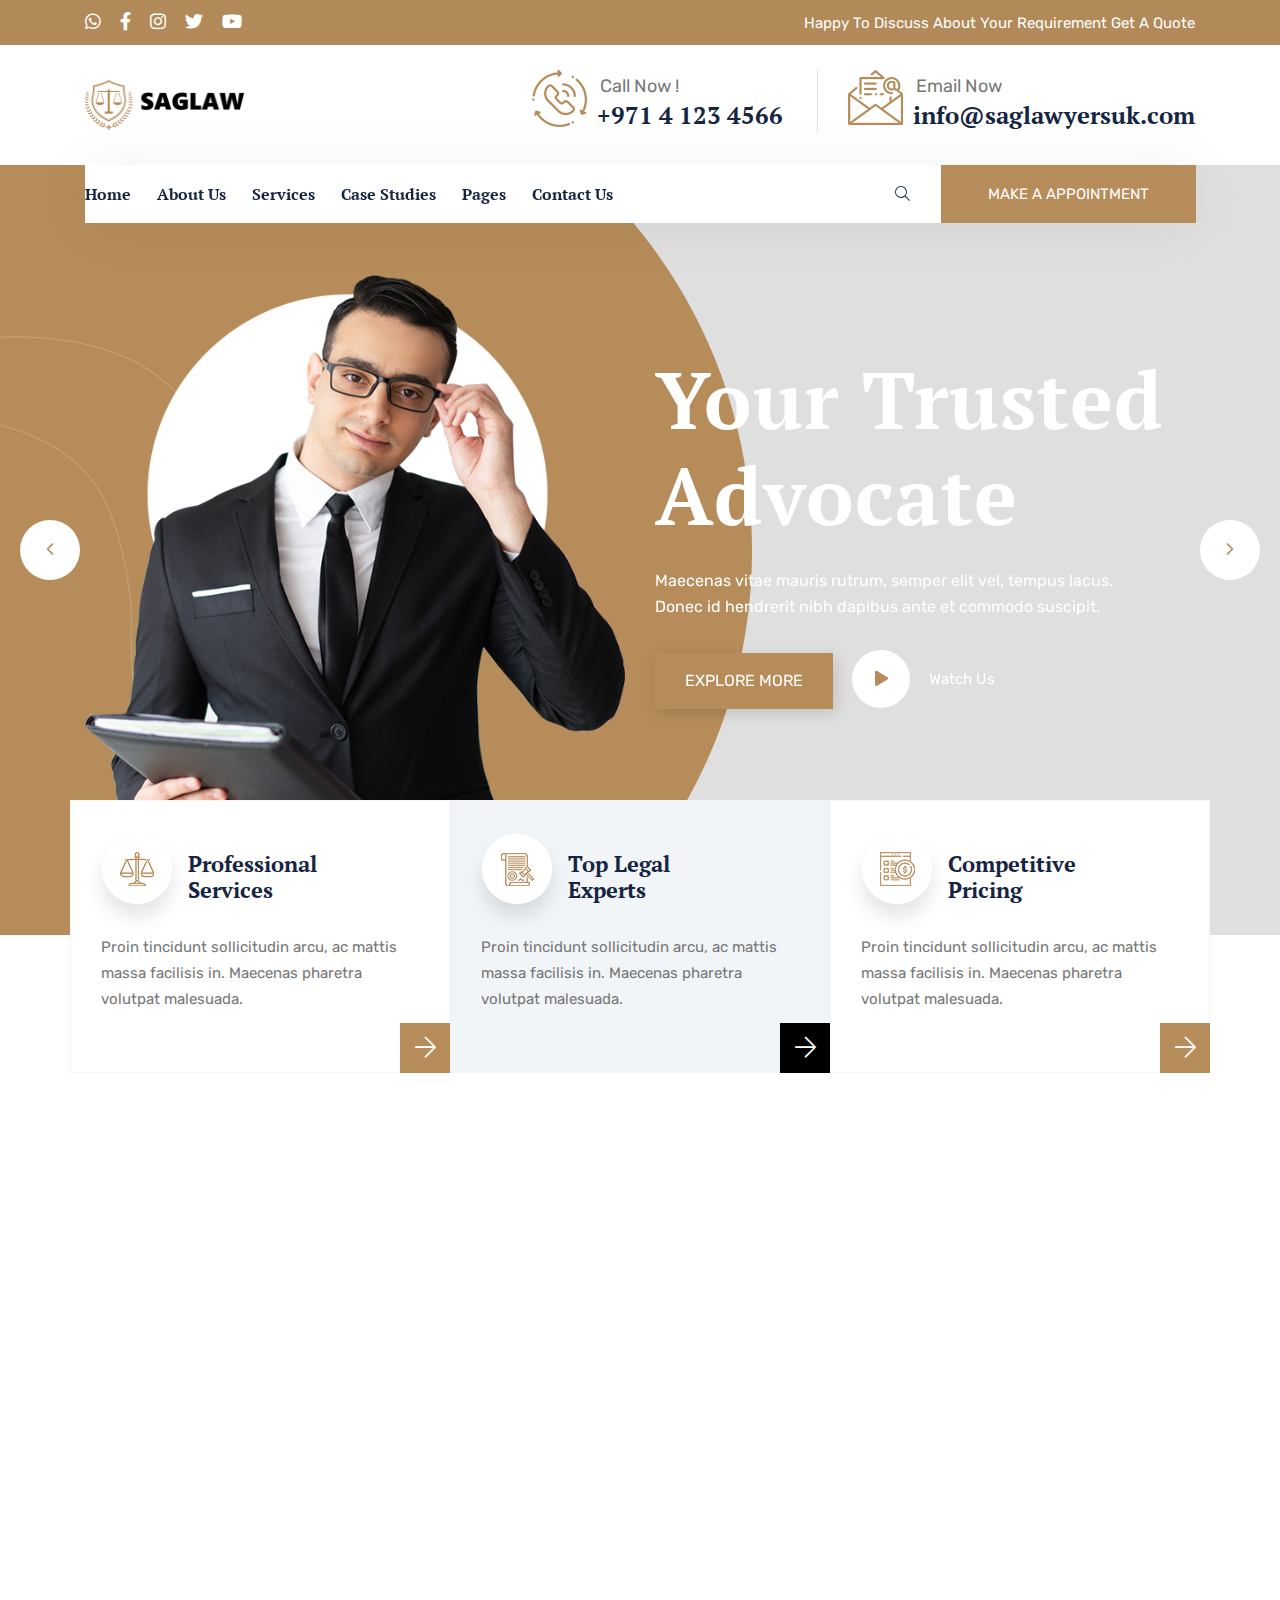
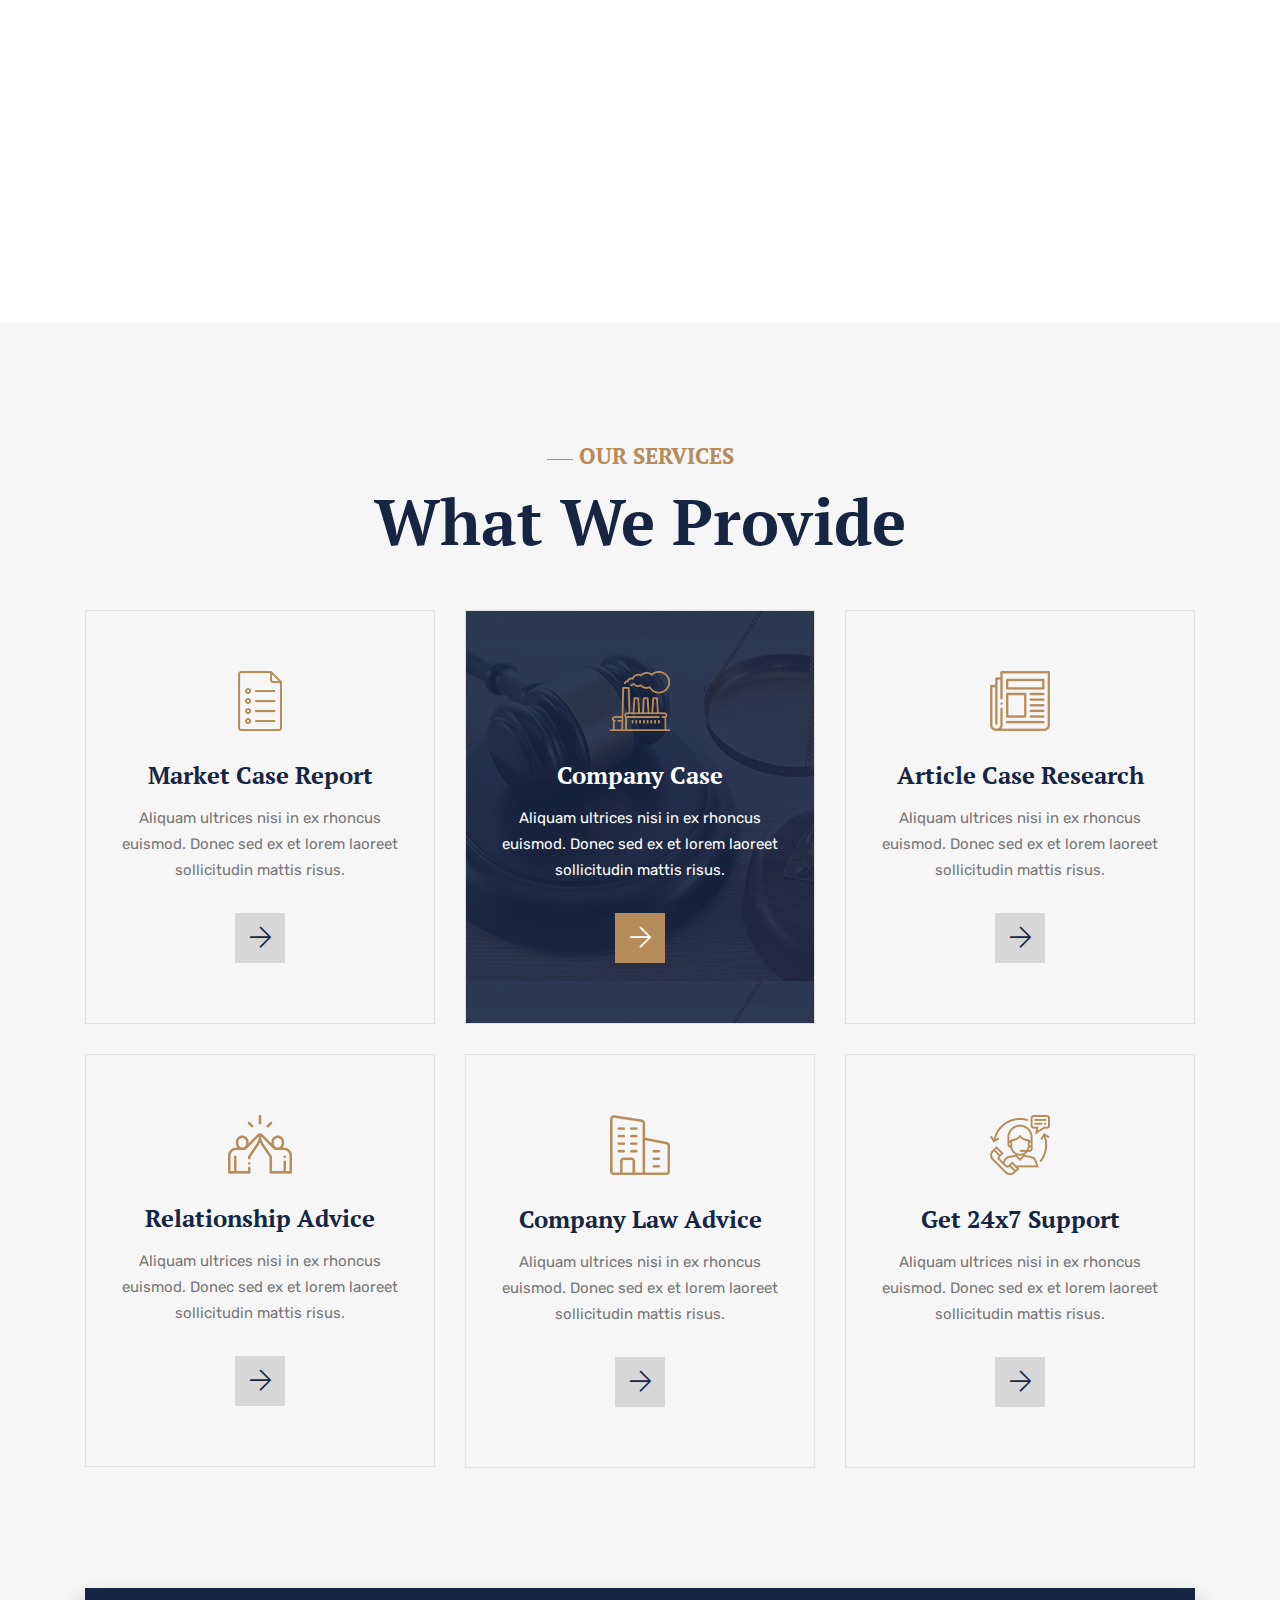
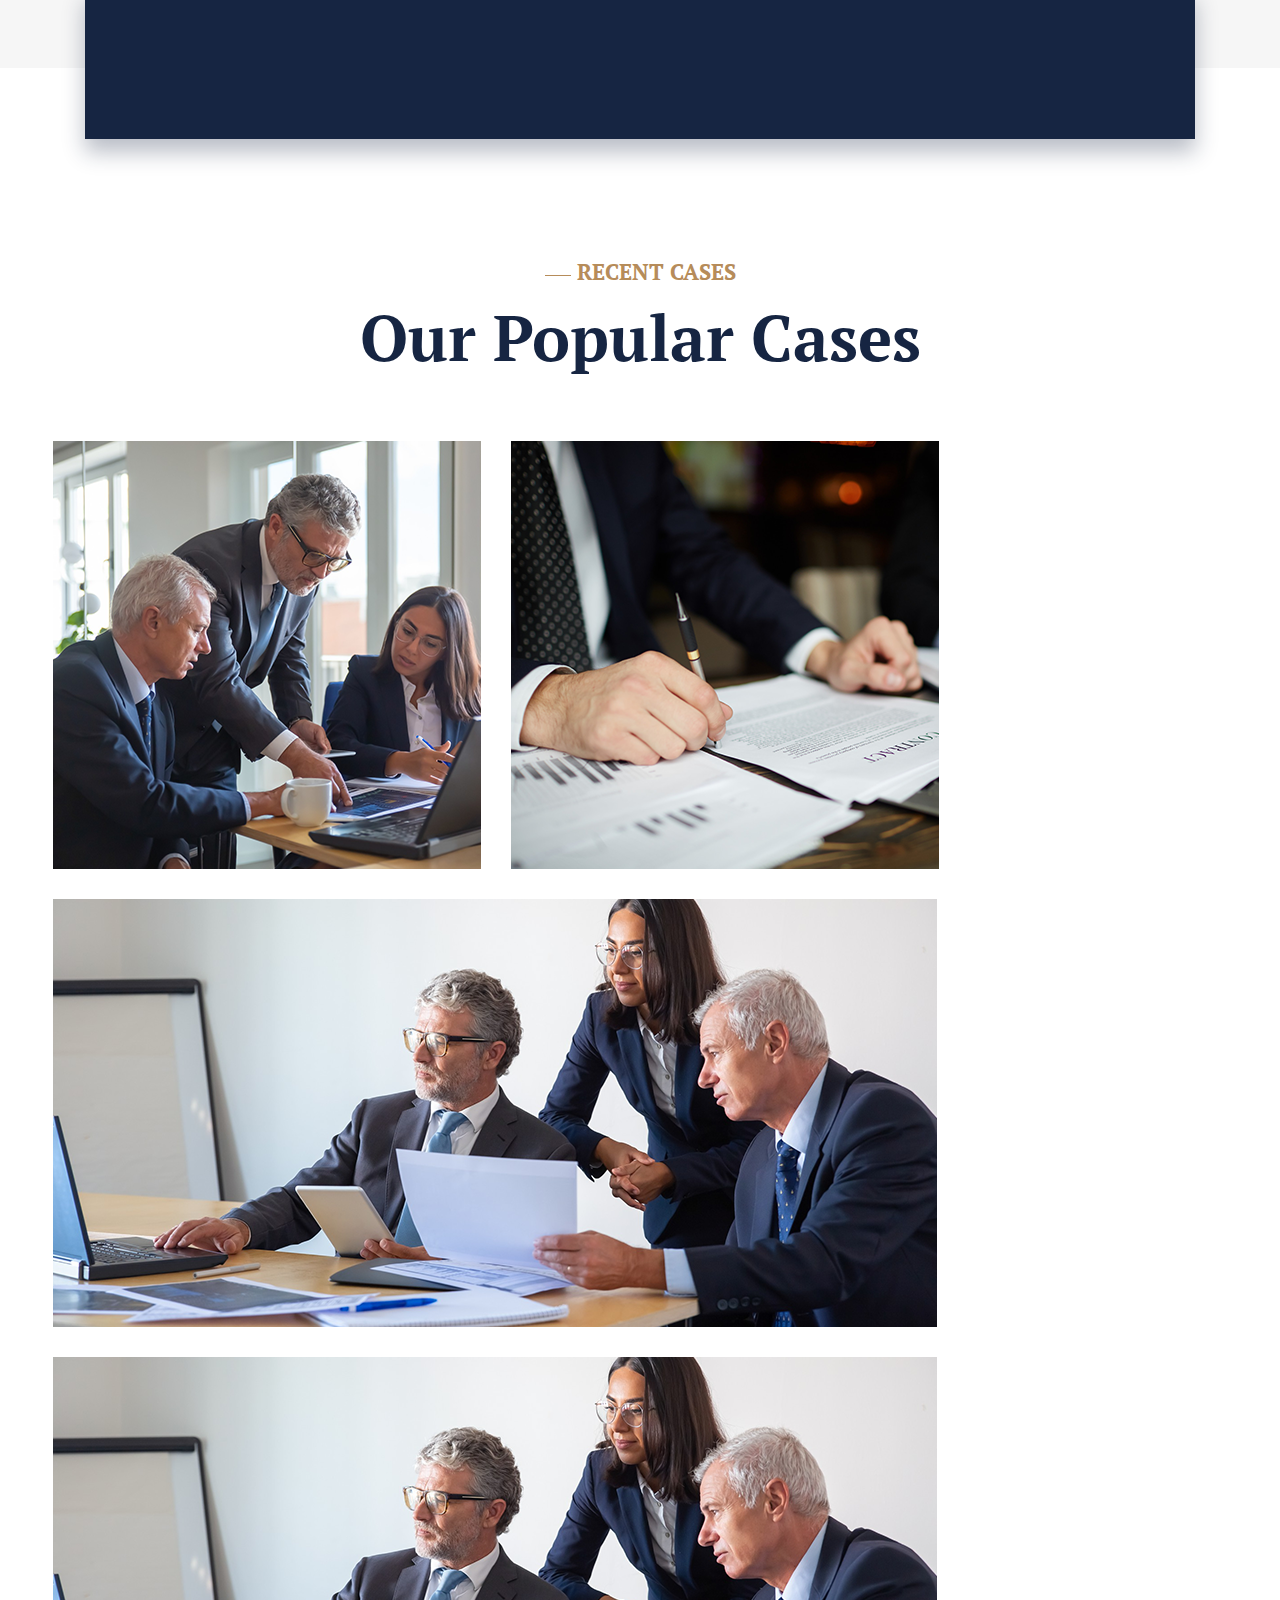
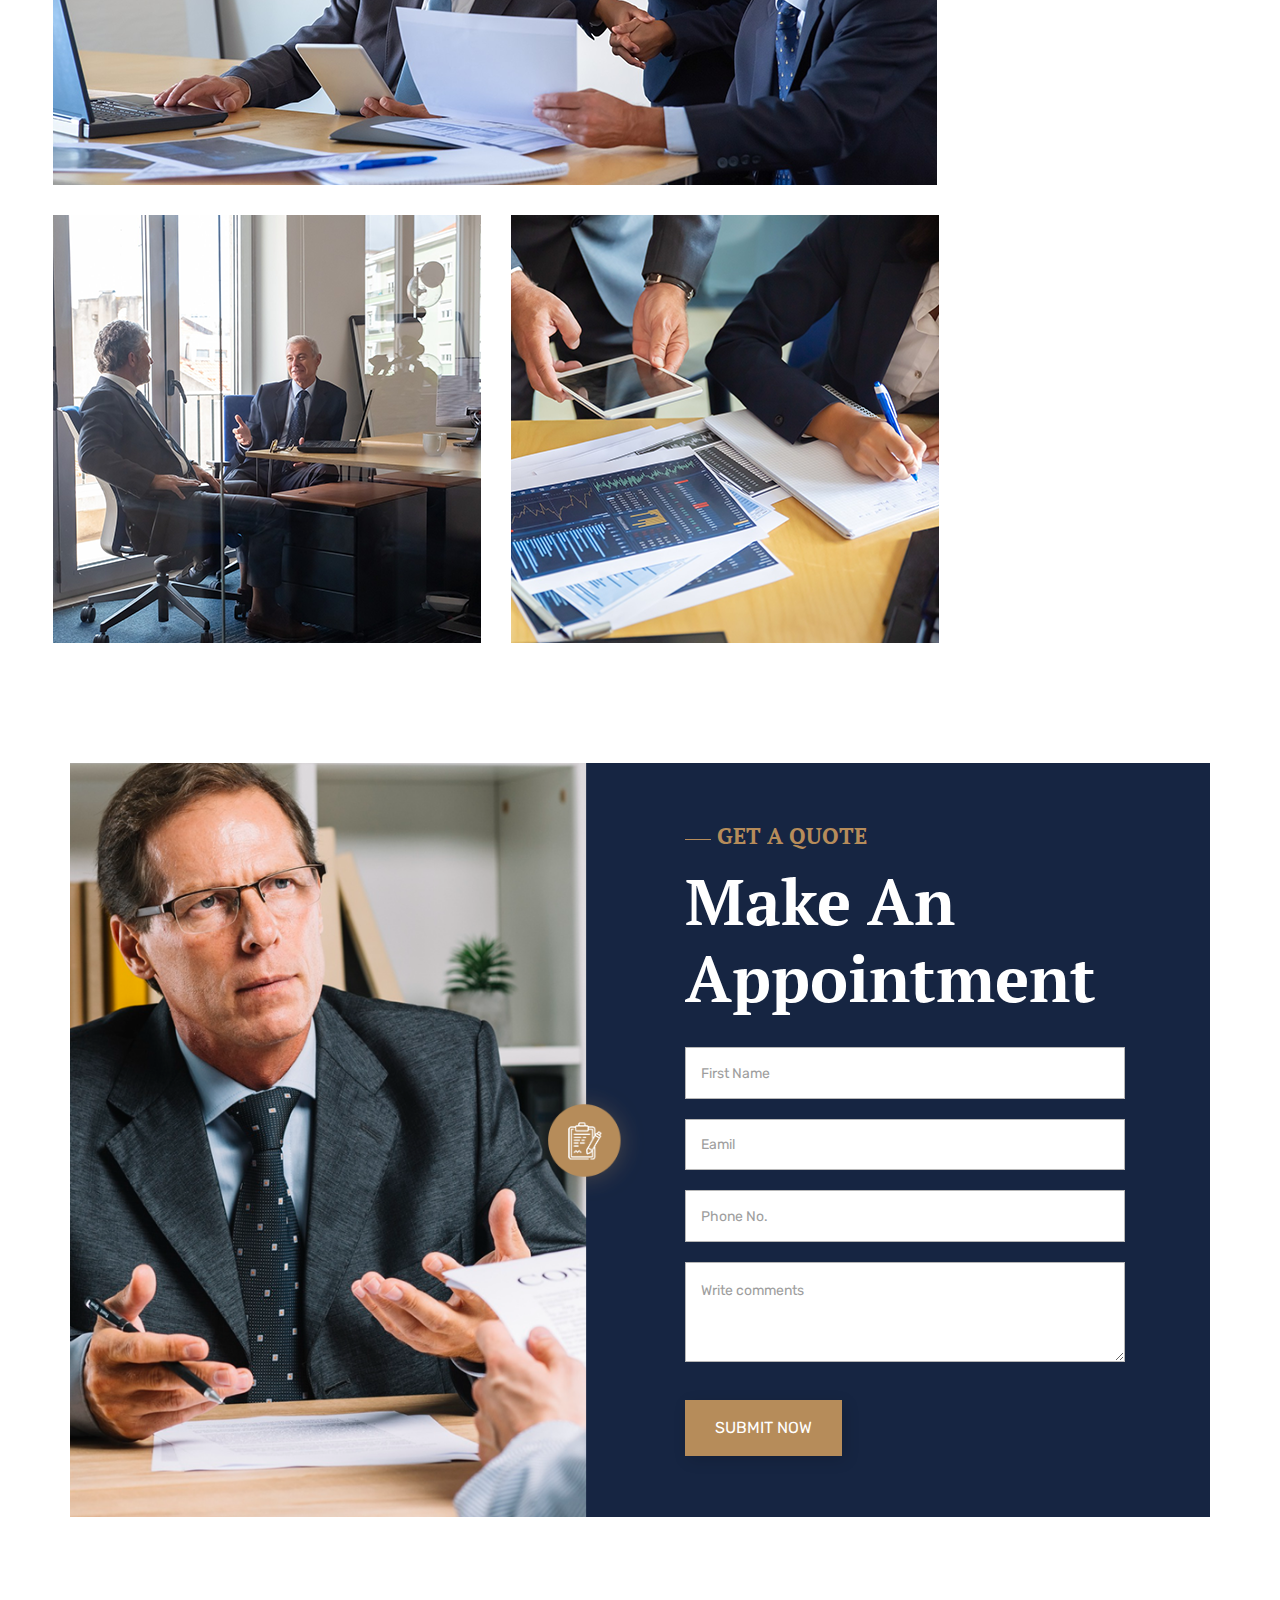
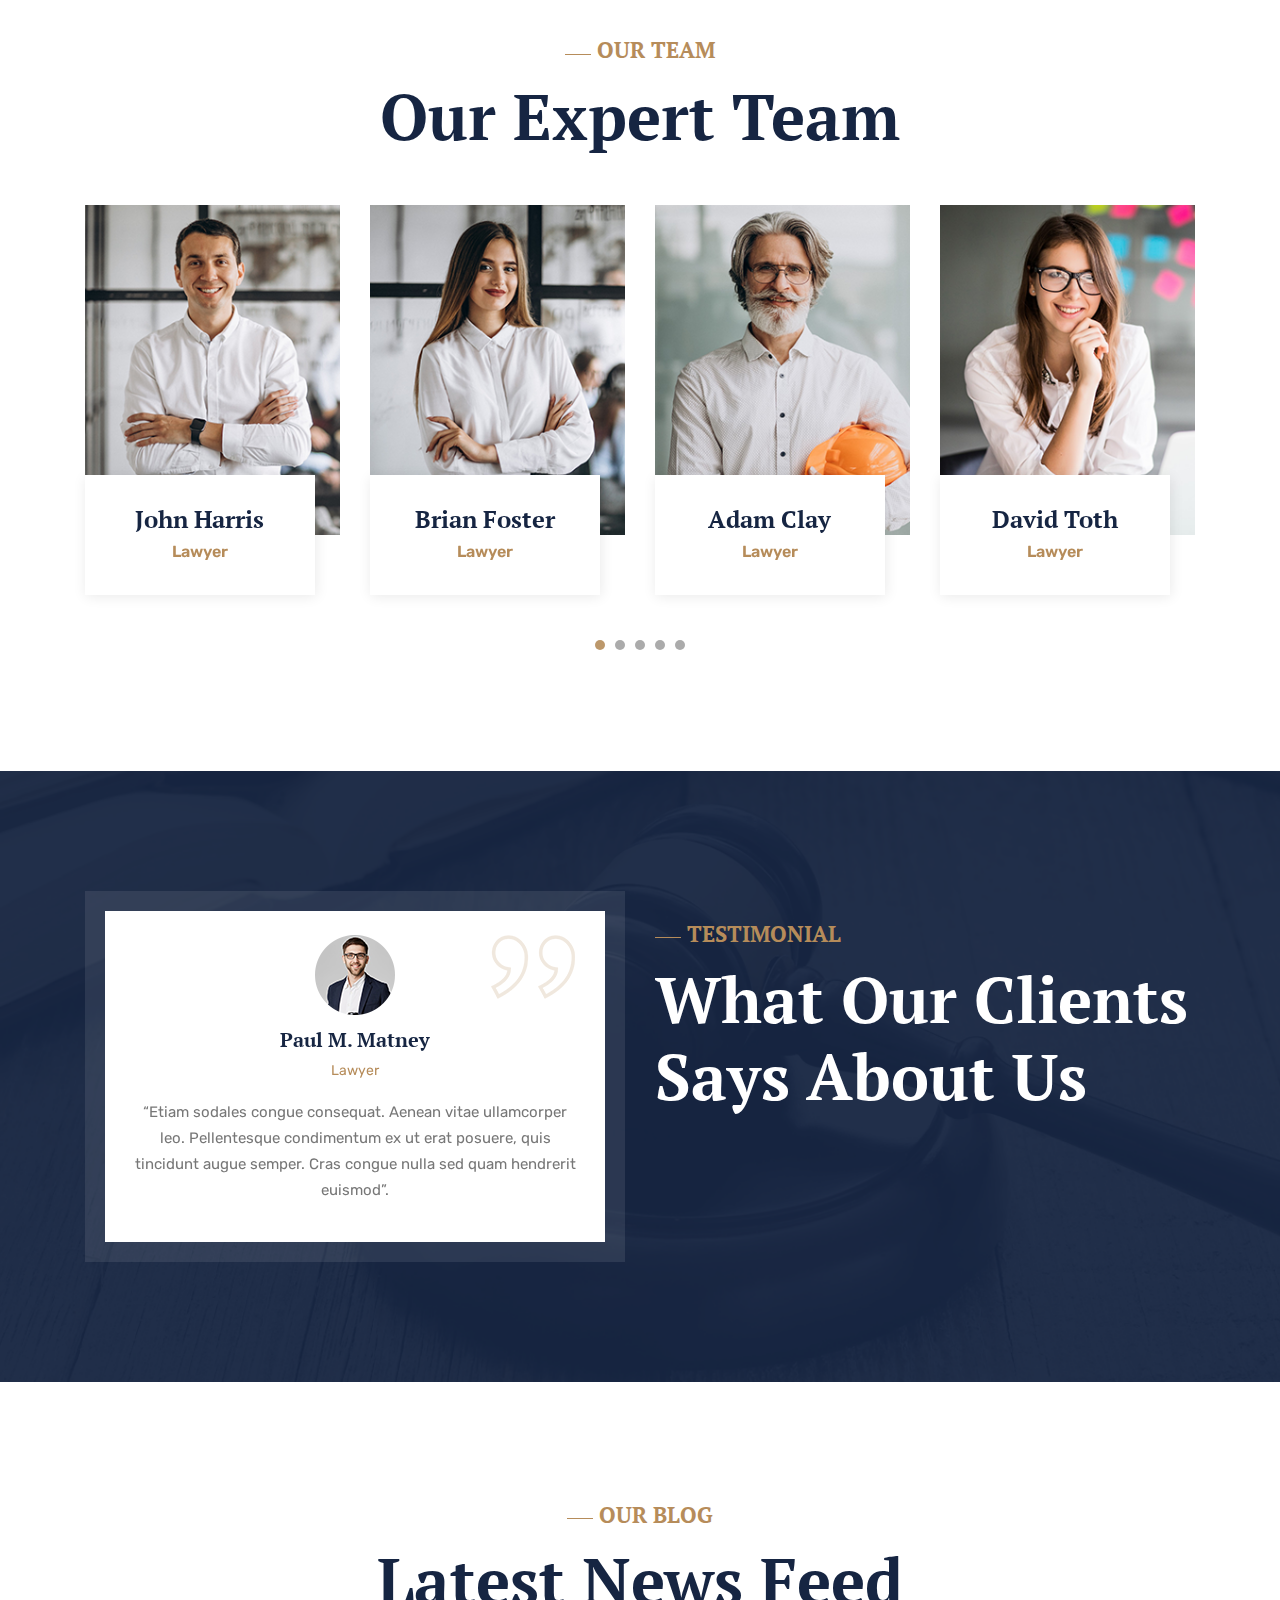
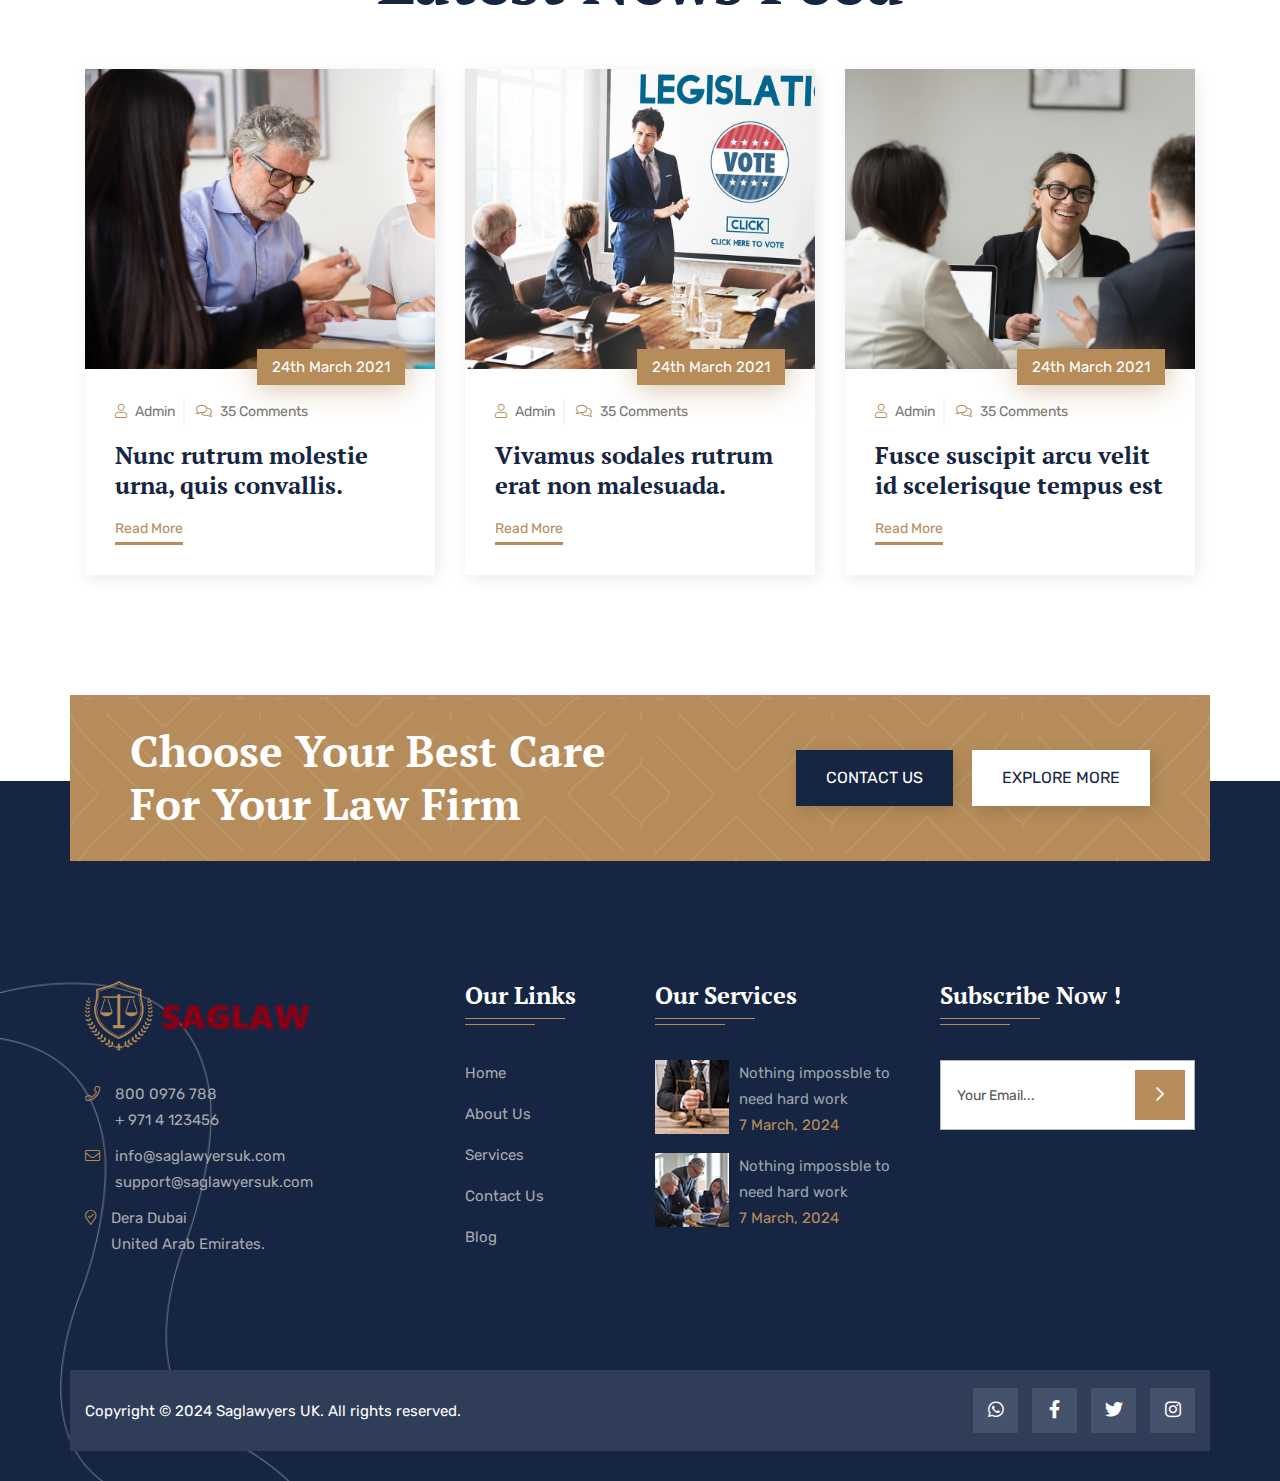
==== law/index.html @ d7f08bf9 "up180920240932" ====
<!doctype html>
<html class="no-js" lang="zxx">
    <head>
        <meta charset="utf-8">
        <meta http-equiv="x-ua-compatible" content="ie=edge">
        <title>SAG LAWYERS UK</title>
        <meta name="description" content="SAG Lawyers UK provides expert legal services specializing in corporate law, litigation, family law, and immigration. Our experienced solicitors offer tailored solutions to meet the unique needs of individuals and businesses. Contact us for professional legal advice and representation across the UK.">
        <meta name="viewport" content="width=device-width, initial-scale=1">
		<link rel="shortcut icon" type="image/x-icon" href="img/favicon.ico">
        <!-- Place favicon.ico in the root directory -->

		<!-- CSS here -->
        <link rel="stylesheet" href="css/bootstrap.min.css">
        <link rel="stylesheet" href="css/animate.min.css">
        <link rel="stylesheet" href="css/magnific-popup.css">
        <link rel="stylesheet" href="fontawesome/css/all.min.css">
        <link rel="stylesheet" href="font-flaticon/flaticon.css">
        <link rel="stylesheet" href="css/dripicons.css">
        <link rel="stylesheet" href="css/slick.css">
        <link rel="stylesheet" href="css/meanmenu.css">
        <link rel="stylesheet" href="css/default.css">
        <link rel="stylesheet" href="css/style.css">
        <link rel="stylesheet" href="css/responsive.css">

        <script>
            var isNS = (navigator.appName == "PN") ? 1 : 0;
            if(navigator.appName == "PN") document.captureEvents(Event.MOUSEDOWN||Event.MOUSEUP);
            function mischandler(){
            return false;
            }
            function mousehandler(e){
            var myevent = (isNS) ? e : event;
            var eventbutton = (isNS) ? myevent.which : myevent.button;
            if((eventbutton==2)||(eventbutton==3)) return false;
            }
            document.oncontextmenu = mischandler;
            document.onmousedown = mousehandler;
            document.onmouseup = mousehandler;
            </script>
    

    </head>
    <body>
     <!-- header -->
        <header class="header-area header-three">  
           <div class="header-top second-header d-none d-md-block">
                <div class="container">
                    <div class="row align-items-center">                                              
                        <div class="col-lg-6 col-md-8 d-none  d-md-block">
                            <div class="header-social">
                                <span>
                                    <a href="#" title="Facebook"><i class="fab fa-whatsapp"></i></a>
                                    <a href="#" title="Facebook"><i class="fab fa-facebook-f"></i></a>
                                    <a href="#" title="LinkedIn"><i class="fab fa-instagram"></i></a>               
                                    <a href="#" title="Twitter"><i class="fab fa-twitter"></i></a>
                                    <a href="#" title="Twitter"><i class="fab fa-youtube"></i></a>
                                   </span>                    
                                   <!--  /social media icon redux -->                               
                            </div>
                        </div>
                         <div class="col-lg-6 col-md-6 text-right d-none d-lg-block">
                             <div class="header-cta">
                                <ul>                                   
                                    
                                     <li>
                                        Happy To Discuss About Your Requirement <a href="contact.html">Get A Quote</a>
                                    </li>
                                </ul>
                            </div>
                        </div>
                        
                    </div>
                </div>
            </div>		
            <div class="header-mid d-none d-md-block pt-25 pb-25">
                <div class="container">
                    <div class="row align-items-center">                                              
                        <div class="col-lg-2 col-md-12 d-none  d-md-block">
                            <div class="logo">
                                <a href="index.html"><img src="img/logo/logo.png" alt="logo"></a>
                            </div>
                        </div>
                         <div class="col-lg-10 col-md-10 text-right d-none d-lg-block">
                             <div class="header-cta">
                                <ul>                                   
                                    <li>
                                       <div class="call-box">
                                            <div class="icon">
                                                <img src="img/icon/phone-call.png" alt="top-m-icon.png">
                                            </div>
                                           <div class="text">
                                                <span>Call Now !</span>
                                                <strong>+971 4 123 4566</strong>
                                            </div>
                                        </div>
                                    </li>
                                      <li>
                                       <div class="call-box">
                                            <div class="icon">
                                                <img src="img/icon/email.png" alt="top-m-icon.png">
                                            </div>
                                           <div class="text">
                                                <span>Email Now</span>
                                                <strong>info@saglawyersuk.com</strong>
                                            </div>
                                        </div>
                                    </li>
                                </ul>
                            </div>
                        </div>
                    </div>
                </div>
            </div>		
			  <div id="header-sticky" class="menu-area">
                <div class="container">
                    <div class="second-menu">
                        <div class="row align-items-center">
                        <div class="col-lg-2 col-md-12 d-md-block d-lg-none">
                            <div class="logo">
                                <a href="index.html"><img src="img/logo/logo.png" alt="logo"></a>
                            </div>
                        </div>
                           <div class="col-xl-8 col-lg-8">
                              
                                <div class="main-menu">
                                    <nav id="mobile-menu">
                                        <ul>
                                            <li >
												<a href="index.html">Home</a>
												
											</li>
                                            <li><a href="about.html">About Us</a></li>
                                             <li class="has-sub"> 
                                              <a href="services.html">Services</a>
                                                <ul>
                                                     <li><a href="services.html">Services</a></li>
                                                    <li><a href="services-detail.html">Services Details</a></li>
												</ul>
                                            </li>
                                             <li><a href="projects.html">Case Studies</a></li>
                                            <li class="has-sub"><a href="#">Pages</a>
												<ul>
                                                    <li><a href="pricing.html">Pricing</a></li>
                                                    <li><a href="team.html">Team</a></li>
                                                    <li><a href="faq.html">Faq</a></li>
                                                    <li><a href="blog.html">Blog</a></li>
                                                    <li><a href="blog-details.html">Blog Details</a></li>
                                                </ul>
											</li>
                                            <li><a href="contact.html">Contact Us</a></li>
                                        </ul>
                                    </nav>
                                </div>
                            </div>   
                             <div class="col-xl-1 col-lg-1 text-right d-none d-lg-block">
                              <a href="#" data-toggle="modal" data-target=".popup1"><i class="fal fa-search"></i></a>
                            </div>
                            <div class="col-xl-3 col-lg-3 text-right d-none d-lg-block">
                              <a href="contact.html" class="top-btn">Make A Appointment</a>
                            </div>
                          
                            
                                <div class="col-12">
                                    <div class="mobile-menu"></div>
                                </div>
                        </div>
                    </div>
                </div>
            </div>
        </header>
        <!-- header-end -->
        
      
        <!-- main-area -->
        <main>
            
            <!-- search-popup -->
		<div class="modal fade bs-example-modal-lg search-bg popup1" tabindex="-1" role="dialog">
			<div class="modal-dialog modal-lg" role="document">
				<div class="modal-content search-popup">
					<div class="text-center">
						<a href="#" class="close2" data-dismiss="modal" aria-label="Close">× close</a>
					</div>
					<div class="row search-outer">
						<div class="col-md-11"><input type="text" placeholder="Search for products..." /></div>
						<div class="col-md-1 text-right"><a href="#"><i class="fa fa-search" aria-hidden="true"></i></a></div>
					</div>
				</div>
			</div>
		</div>
		<!-- /search-popup -->
            <!-- slider-area -->
            <section id="home" class="slider-area slider-four fix p-relative">
               
                <div class="slider-active">
				<div class="single-slider slider-bg d-flex align-items-center" >
                    <div class="overlay-bg " data-animation="fadeInLeft" data-delay=".2s">
                        <img src="img/slider/slider-overlay.png" alt="slider-overlay">
                    </div>
                    <div class="image-layer" style="background: url(img/slider/slider_img_bg.png)"></div>
                        <div class="container">
                           <div class="row justify-content-center align-items-center">
                               <div class="col-lg-6 col-md-6">
                                   <div class="img-main" data-animation="fadeInLeft" data-delay=".2s"> <img src="img/slider/main.png" alt="slider-overlay"></div>
                                </div>
                                <div class="col-lg-6 col-md-6">
                                    <div class="slider-content s-slider-content">
                                         <h2 data-animation="fadeInUp" data-delay=".4s">Your Trusted Advocate</h2>
                                        <p data-animation="fadeInUp" data-delay=".6s">Maecenas vitae mauris rutrum, semper elit vel, tempus lacus. Donec id hendrerit nibh dapibus ante et commodo suscipit.</p>
                                        
                                         <div class="slider-btn mt-30 mb-160">     
                                             <a href="contact.html" class="btn ss-btn mr-15">Explore More</a>
                                             <a href="https://www.youtube.com/watch?v=gyGsPlt06bo" class="video-i popup-video"><i class="fas fa-play"></i> Watch Us</a>
                                        </div>        
                                                              
                                    </div>
                                </div>
                                
                            </div>
                        </div>
                    </div>
                    <div class="single-slider slider-bg d-flex align-items-center">
                    <div class="overlay-bg " data-animation="fadeInLeft" data-delay=".2s">
                        <img src="img/slider/slider-overlay.png" alt="slider-overlay">
                    </div>
                        <div class="image-layer" style="background: url(img/slider/slider_img_bg.png)"></div>
                        <div class="container">
                           <div class="row justify-content-center align-items-center">
                               <div class="col-lg-6 col-md-6">
                                   <div class="img-main" data-animation="fadeInLeft" data-delay=".2s"> <img src="img/slider/main.png" alt="slider-overlay"></div>
                                </div>
                                <div class="col-lg-6 col-md-6">
                                    <div class="slider-content s-slider-content">
                                         <h2 data-animation="fadeInUp" data-delay=".4s">Your Trusted Advocate</h2>
                                        <p data-animation="fadeInUp" data-delay=".6s">Maecenas vitae mauris rutrum, semper elit vel, tempus lacus. Donec id hendrerit nibh dapibus ante et commodo suscipit.</p>
                                        
                                         <div class="slider-btn mt-30 mb-160">     
                                             <a href="contact.html" class="btn ss-btn mr-15">Explore More</a>
                                             <a href="https://www.youtube.com/watch?v=gyGsPlt06bo" class="video-i popup-video"><i class="fas fa-play"></i> Watch Us</a>
                                        </div>        
                                                              
                                    </div>
                                </div>
                                
                            </div>
                        </div>
                    </div>
               
                    
                    </div>
                    
               
            </section>
            <!-- slider-area-end -->
            
             
             <!-- features-area -->
            <section id="features-services" class="features-services-area about-p p-relative">
                <div class="container">
                    <div class="row">
                         <div class="col-lg-4 col-md-12">
                             
                          <div class="features-box mb-30">
                              <div class="features-icon">
                                   <img src="img/icon/se-icon1.png" alt="img">    
                                   <h4><a href="services-detail.html">Professional <br>Services</a></h4>   
                                </div>
                               <div class="features-content">
                                    <p>Proin tincidunt sollicitudin arcu, ac mattis massa facilisis in. Maecenas pharetra volutpat malesuada.</p>
                                   <a href="services-detail.html"><i class="fal fa-arrow-right"></i></a>
                                </div>
                            </div>   
                             
                         
                        </div>
                       <div class="col-lg-4 col-md-12">
                             
                          <div class="features-box active mb-30">
                              <div class="features-icon">
                                   <img src="img/icon/se-icon2.png" alt="img">    
                                  <h4><a href="services-detail.html">Top Legal <br>Experts</a></h4>   
                                </div>
                               <div class="features-content">
                                    <p>Proin tincidunt sollicitudin arcu, ac mattis massa facilisis in. Maecenas pharetra volutpat malesuada.</p>
                                     <a href="services-detail.html"><i class="fal fa-arrow-right"></i></a>
                                </div>
                            </div>   
                             
                         
                        </div>
                        <div class="col-lg-4 col-md-12">
                             
                          <div class="features-box mb-30">
                              <div class="features-icon">
                                   <img src="img/icon/se-icon3.png" alt="img">  
                                  <h4><a href="services-detail.html">Competitive <br>Pricing</a></h4>
                                </div>
                               <div class="features-content">                                       
                                    <p>Proin tincidunt sollicitudin arcu, ac mattis massa facilisis in. Maecenas pharetra volutpat malesuada.</p>
                                     <a href="services-detail.html"><i class="fal fa-arrow-right"></i></a>
                                </div>
                            </div>   
                             
                         
                        </div>
                     
                     
                    </div>
                </div>
            </section>
            <!-- features-area-end -->
            
             <!-- about-area -->
            <section class="about-area about-p pt-90 pb-160 p-relative fix">
                <div class="container">
                    <div class="row">
                         <div class="col-lg-6 col-md-12 col-sm-12">
                            <div class="s-about-img p-relative  wow fadeInLeft  animated"   data-animation="fadeInLeft" data-delay=".4s">
                                <img src="img/features/about_img.png" alt="img">    
                                <div class="about-text second-about">
                                    <img src="img/features/awward-icon.png" alt="img">   
                                    <span>9874 <sub>+</sub></span>
                                    <p>Projects</p>
                                </div>
                            </div>
                          
                        </div>
                        
					<div class="col-lg-6 col-md-12 col-sm-12">
                            <div class="about-content s-about-content pl-60 wow fadeInRight  animated" data-animation="fadeInRight" data-delay=".4s">
                                <div class="about-title second-title pb-25">  
                                    <h5><span class="line"> <img src="img/bg/circle_right.png" alt="circle_right"></span> About Us</h5>
                                    <h2>We Are Best At Law Consulting</h2>
                                   
                                </div>
                                
                                <p>Proin tincidunt sollicitudin arcu, ac mattis massa facilisis in. Maecenas pharetra volutpat malesuada. Duis nec ante nec lectus pharetra faucibus. Duis vitae egestas ante, at mattis enim.</p>
                                <ul class="mt-30 mb-15">
                                  <li>
                                    <div class="icon"> <img src="img/icon/approved-signal.png" alt="circle_right"></div>
                                    <div class="text">
                                        <p>Maecenas mauris urna, pharetra in posuere et, dapibus in mi.</p>
                                    </div>
                                </li>
                                <li>
                                    <div class="icon"> <img src="img/icon/approved-signal.png" alt="circle_right"></div>
                                    <div class="text">
                                       
                                        <p>Nulla vel massa rhoncus, sagittis mauris non, facilisis neque.</p>
                                    </div>
                                </li>
                                <li>
                                    <div class="icon"> <img src="img/icon/approved-signal.png" alt="circle_right"></div>
                                    <div class="text">
                                       
                                        <p>Vestibulum tristique sed tellus nec varius.</p>
                                    </div>
                                </li>
                               
                            </ul>
                              <div class="slider-btn">                                          
                                            <a href="about.html" class="btn ss-btn">Read More</a>					
                                        </div>
                      
                            </div>
                        </div>
                     
                    </div>
                </div>
            </section>
            <!-- about-area-end -->
              <!-- services-three-area -->
            <section class="services-area services-bg pt-120 pb-170 p-relative fix" style="background-image: url(img/bg/service-bg2.png);background-color: #f6f6f6;background-position: center center;background-repeat: no-repeat;">
                <div class="container">
                    <div class="row">
                            <div class="col-lg-12 col-md-12">
                                <div class="section-title mb-50 text-center">
                                 <h5><span class="line"> <img src="img/bg/circle_right.png" alt="circle_right"></span> Our Services</h5>
                                <h2>
                                  What We Provide
                                </h2>
                             
                            </div>
                            </div>
                              <div class="col-lg-4 col-md-6">
                                 <div class="s-single-services text-center mb-30">
                                    <div class="services-icon mb-30">
                                     <img src="img/icon/se-icon4.png" alt="img">
                                    </div>
                                    <div class="second-services-content">
                                        <h3><a href="services-detail.html">Market Case Report</a></h3>
                                        <p>Aliquam ultrices nisi in ex rhoncus euismod. Donec sed ex et lorem laoreet sollicitudin mattis risus.</p>
                                        <a href="services-detail.html" class="readmore"><i class="fal fa-arrow-right"></i></a>
                                    </div>
                                </div>
                            </div>
                               <div class="col-lg-4 col-md-6">
                               <div class="s-single-services text-center active mb-30">
                                    <div class="services-icon mb-30">
                                     <img src="img/icon/se-icon5.png" alt="img">
                                    </div>
                                    <div class="second-services-content">
                                        <h3><a href="services-detail.html">Company Case</a></h3>
                                        <p>Aliquam ultrices nisi in ex rhoncus euismod. Donec sed ex et lorem laoreet sollicitudin mattis risus.</p>
                                        <a href="services-detail.html" class="readmore"><i class="fal fa-arrow-right"></i></a>
                                    </div>
                                </div>
                            </div>
                              <div class="col-lg-4 col-md-6">
                                <div class="s-single-services text-center mb-30">
                                    <div class="services-icon mb-30">
                                      <img src="img/icon/se-icon6.png" alt="img">
                                    </div>
                                    <div class="second-services-content">
                                        <h3><a href="services-detail.html">Article Case Research</a></h3>                                        
                                        <p>Aliquam ultrices nisi in ex rhoncus euismod. Donec sed ex et lorem laoreet sollicitudin mattis risus.</p>
                                        <a href="services-detail.html" class="readmore"><i class="fal fa-arrow-right"></i></a>
                                    </div>
                                </div>
                            </div>
                              <div class="col-lg-4 col-md-6">
                                <div class="s-single-services text-center mb-30">
                                    <div class="services-icon mb-30">
                                      <img src="img/icon/se-icon7.png" alt="img">
                                    </div>
                                    <div class="second-services-content">
                                        <h3><a href="services-detail.html">Relationship Advice</a></h3>                                        
                                        <p>Aliquam ultrices nisi in ex rhoncus euismod. Donec sed ex et lorem laoreet sollicitudin mattis risus.</p>
                                        <a href="services-detail.html" class="readmore"><i class="fal fa-arrow-right"></i></a>
                                    </div>
                                </div>
                            </div>
                             <div class="col-lg-4 col-md-6">
                                <div class="s-single-services text-center mb-30">
                                    <div class="services-icon mb-30">
                                       <img src="img/icon/se-icon8.png" alt="img">
                                    </div>
                                    <div class="second-services-content">
                                        <h3><a href="services-detail.html"> Company Law Advice</a></h3>                                        
                                        <p>Aliquam ultrices nisi in ex rhoncus euismod. Donec sed ex et lorem laoreet sollicitudin mattis risus.</p>
                                        <a href="services-detail.html" class="readmore"><i class="fal fa-arrow-right"></i></a>
                                    </div>
                                </div>
                            </div>
                             <div class="col-lg-4 col-md-6">
                                    <div class="s-single-services text-center mb-30">
                                        <div class="services-icon mb-30">
                                           <img src="img/icon/se-icon9.png" alt="img">
                                        </div>
                                        <div class="second-services-content">
                                            <h3><a href="services-detail.html">Get 24x7 Support</a></h3>
                                             <p>Aliquam ultrices nisi in ex rhoncus euismod. Donec sed ex et lorem laoreet sollicitudin mattis risus.</p>
                                            <a href="services-detail.html" class="readmore"><i class="fal fa-arrow-right"></i></a>
                                        </div>
                                    </div>
                                </div>
                       
                        </div>
					
                     
                    </div>
            </section>
           <!-- services-three-area -->
             <!-- counter-area -->
            <div class="counter-area">
                <div class="container">
                    <div class="row counter-bg p-relative">
                         <div class="col-lg-3 col-md-3 col-sm-12">
                             <div class="single-counter wow fadeInUp animated" data-animation="fadeInDown animated" data-delay=".2s">
                                 <div class="icon">
                                     <img src="img/icon/cn-iocn01.png" alt="img">
                                 </div>
							
                                <div class="counter p-relative">
                                    <span class="count">3548</span><small>+</small>                                    
                                    <p>Project Done</p>
                                </div>
                               
                            </div>
                        </div>
                      <div class="col-lg-3 col-md-3 col-sm-12">
                            <div class="single-counter wow fadeInUp animated" data-animation="fadeInDown animated" data-delay=".2s">
                                 <div class="icon">
                                     <img src="img/icon/cn-iocn02.png" alt="img">
                                 </div>
                                <div class="counter p-relative">
                                    <span class="count">2548</span><small>+</small>                                   
                                    <p>Case Dismissed</p>
                                </div>
                                
                               
                            </div>
                        </div>
                        <div class="col-lg-3 col-md-3 col-sm-12">
                            <div class="single-counter wow fadeInUp animated" data-animation="fadeInDown animated" data-delay=".2s">
                                <div class="icon">
                                    <img src="img/icon/cn-iocn03.png" alt="img">
                                 </div>
							
                                <div class="counter p-relative">
                                   <span class="count">1578</span><small>+</small>     
                                      <p>Offices In World</p>
                                </div>
                              
                            </div>
                        </div>
                         <div class="col-lg-3 col-md-3 col-sm-12">
                            <div class="single-counter wow fadeInUp animated" data-animation="fadeInDown animated" data-delay=".2s">
                                 <div class="icon">
                                   <img src="img/icon/cn-iocn04.png" alt="img">
                                 </div>
							
                                <div class="counter p-relative">
                                    <span class="count">9874</span><small>+</small>     
                                <p>Happy Clients</p>
                                </div>
                               
                                
                            </div>
                        </div>
                    </div>
                </div>
            </div>
            <!-- counter-area-end -->	
            
            <!-- gallery-area -->
            <section id="work" class="pt-120 pb-105">
                <div class="container-fluid"> 
                    <div class="row">
                        <div class="col-lg-12 col-md-12">
                            <div class="section-title mb-50 text-center">
                             <h5><span class="line"> <img src="img/bg/circle_right.png" alt="circle_right"></span> Recent Cases</h5>
                            <h2>
                                Our Popular Cases
                            </h2>

                        </div>
                        </div>
                    </div>
                    <div class="row">
                        <div class="col-lg-12">
                            <div class="masonry-gallery-huge">
                        <div class="grid col2">

                            <div class="grid-item">   
                                <a href="projects-detail.html">
                                    <figure class="gallery-image">
                                      <img src="img/gallery/protfolio-img01.png" alt="img" class="img">      
                                        <figcaption>
                                           <h4>Corporate & Securities</h4>
                                                 <span>Law & Attorney</span>
                                        </figcaption>
                                    </figure>
                                </a>

                            </div>
                            <div class="grid-item">
                                  <a href="projects-detail.html">
                                        <figure class="gallery-image">
                                          <img src="img/gallery/protfolio-img02.png" alt="img" class="img">      
                                            <figcaption>
                                                 <h4>Corporate & Securities</h4>
                                                 <span>Law & Attorney</span>
                                            </figcaption>
                                        </figure>
                                    </a>


                            </div>
                             <div class="grid-item">
                               <a href="projects-detail.html">
                                        <figure class="gallery-image">
                                          <img src="img/gallery/protfolio-img03.png" alt="img" class="img">      
                                            <figcaption>
                                                <h4>Corporate & Securities</h4>
                                                 <span>Law & Attorney</span>
                                            </figcaption>
                                        </figure>
                                    </a>

                            </div>
                                <div class="grid-item">    
                                    <a href="projects-detail.html">
                                        <figure class="gallery-image">
                                          <img src="img/gallery/protfolio-img04.png" alt="img" class="img">      
                                            <figcaption>
                                                <h4>Corporate & Securities</h4>
                                                 <span>Law & Attorney</span>
                                            </figcaption>
                                        </figure>
                                    </a>
                            </div>
                            <div class="grid-item">
                             <a href="projects-detail.html">
                                        <figure class="gallery-image">
                                          <img src="img/gallery/protfolio-img05.png" alt="img" class="img">      
                                            <figcaption>
                                                <h4>Corporate & Securities</h4>
                                                 <span>Law & Attorney</span>
                                            </figcaption>
                                        </figure>
                                    </a>

                            </div>
                             <div class="grid-item">
                                    <a href="projects-detail.html">
                                        <figure class="gallery-image">
                                          <img src="img/gallery/protfolio-img06.png" alt="img" class="img">      
                                            <figcaption>
                                                <h4>Corporate & Securities</h4>
                                                 <span>Law & Attorney</span>
                                            </figcaption>
                                        </figure>
                                    </a>
                            </div>           
                            </div>
                    </div>
                        
                        </div>
                    
                    </div>
					
                </div>
            </section>
             <!-- gallery-area-end -->
          
              <!-- contact-area -->
            <section id="contact" class="contact-area contact-bg p-relative fix"  >
               
                <div class="container" style="background-color: #162542;">
             
					<div class="row">
                          <div class="col-lg-6 col-md-12">
                            <div class="contact-img2">
                                <img src="img/bg/contact-img2.png" alt="img">      
                            </div>
                        </div>
                         <div class="col-lg-6">
                            <div class="contact-bg02 pt-60 pr-70 pl-30">
                            <div class="section-title center-align">
                                 <h5><span class="line"> <img src="img/bg/circle_right.png" alt="circle_right"></span> Get A Quote</h5>
                                <h2>
                                   Make An Appointment
                                </h2>
                              
                            </div>
                                
						<form action="mail.php" method="post" class="contact-form mt-30">
							<div class="row">
                            <div class="col-lg-12">
                                <div class="contact-field p-relative c-name mb-20">                                    
                                    <input type="text" id="firstn" name="firstn" placeholder="First Name" required>
                                </div>                               
                            </div>
							
							<div class="col-lg-12">                               
                                <div class="contact-field p-relative c-subject mb-20">                                   
                                    <input type="text" id="email" name="email" placeholder="Eamil" required>
                                </div>
                            </div>		
                            <div class="col-lg-12">                               
                                <div class="contact-field p-relative c-subject mb-20">                                   
                                    <input type="text" id="phone" name="phone" placeholder="Phone No." required>
                                </div>
                            </div>	
                          
                            <div class="col-lg-12">
                                <div class="contact-field p-relative c-message mb-30">                                  
                                    <textarea name="message" id="message" cols="30" rows="10" placeholder="Write comments"></textarea>
                                </div>
                                <div class="slider-btn">                                          
                                            <button class="btn ss-btn" data-animation="fadeInRight" data-delay=".8s"><span>Submit Now</span></button>				
                                        </div>                             
                            </div>
                            </div>
                        
                    </form>
                            
                            </div>
                        
						</div>
                        
					</div>
                    
                </div>
               
            </section>
            <!-- contact-area-end -->
            <!-- team-area -->
            <section id="team" class="team-area2 pt-120 pb-90" >            
                <div class="container">  
                    <div class="row">   
                        <div class="col-lg-12 p-relative">
                           <div class="section-title center-align mb-50 text-center">
                                 <h5><span class="line2"> <img src="img/bg/circle_right.png" alt="circle_right"></span> Our Team</h5>
                                <h2>
                                Our Expert Team
                                </h2>
                             
                            </div>
                        </div>                        
                         
                    </div>
                    <div class="row home-blog-active2">
                        <div class="col-lg-4 col-md-6">
                            <div class="single-team mb-30 ">
                                <div class="team-thumb  p-relative">
                                  <div class="brd">
                                        <img src="img/team/team_img01.png" alt="img">
                                    </div>
                                    
                                    
                                </div>
                                <div class="team-info">
                                    <div class="text">
                                        <h4><a href="team-details.html">John Harris</a></h4>
                                        <span>Lawyer</span>
                                    </div>
                                </div>
                            </div>
                        </div>
                       <div class="col-lg-4 col-md-6">
                            <div class="single-team mb-30 ">
                                <div class="team-thumb  p-relative">
                                  <div class="brd">
                                        <img src="img/team/team_img02.png" alt="img">
                                    </div>
                                    
                                    
                                </div>
                                <div class="team-info">
                                    <div class="text">
                                        <h4><a href="team-details.html">Brian Foster</a></h4>
                                        <span>Lawyer</span>
                                    </div>
                                </div>
                            </div>
                        </div>
                        <div class="col-lg-4 col-md-6">
                            <div class="single-team mb-30 ">
                                <div class="team-thumb  p-relative">
                                  <div class="brd">
                                        <img src="img/team/team_img03.png" alt="img">
                                    </div>
                                    
                                    
                                </div>
                                <div class="team-info">
                                    <div class="text">
                                        <h4><a href="team-details.html">Adam Clay</a></h4>
                                        <span>Lawyer</span>
                                    </div>
                                </div>
                            </div>
                        </div>			
                       <div class="col-lg-4 col-md-6">
                            <div class="single-team mb-30 ">
                                <div class="team-thumb  p-relative">
                                  <div class="brd">
                                        <img src="img/team/team_img04.png" alt="img">
                                    </div>
                                    
                                    
                                </div>
                                <div class="team-info">
                                    <div class="text">
                                        <h4><a href="team-details.html">David Toth</a></h4>
                                        <span>Lawyer</span>
                                    </div>
                                </div>
                            </div>
                        </div>	
                       <div class="col-lg-4 col-md-6">
                            <div class="single-team mb-30 ">
                                <div class="team-thumb  p-relative">
                                  <div class="brd">
                                        <img src="img/team/team_img02.png" alt="img">
                                    </div>
                                    
                                    
                                </div>
                                <div class="team-info">
                                    <div class="text">
                                        <h4><a href="team-details.html">Brian Foster</a></h4>
                                        <span>Lawyer</span>
                                    </div>
                                </div>
                            </div>
                        </div>
                     
                    </div>
                </div>
            </section>
            <!-- team-area-end -->              
       
             
              <!-- testimonial-area -->
            <section class="testimonial-area pt-120 pb-120" style="background-image: url(img/bg/service-bg.png);background-color: #222629;background-position: center center;background-repeat: no-repeat; background-size: cover;">
                <div class="container">
                    <div class="row">
                         <div class="col-lg-6">
                            <div class="testimonial-active">
                                <div class="single-testimonial-outer">
                                <div class="single-testimonial">
                                    <div class="qt-img">
                                        <img src="img/testimonial/qt-icon.png" alt="img">
                                    </div>
                                    <div class="testi-author">
                                        <img src="img/testimonial/testi_avatar.png" alt="img">
                                    </div>
                                     <div class="ta-info">
                                        <h6>Paul M. Matney</h6>
                                        <span>Lawyer</span>
                                    </div>
                                    <p>“Etiam sodales congue consequat. Aenean vitae ullamcorper leo. Pellentesque condimentum ex ut erat posuere, quis tincidunt augue semper. Cras congue nulla sed quam hendrerit euismod”.</p>
                                    
                                   
                                </div>
                                </div>
                               <div class="single-testimonial-outer">
                                <div class="single-testimonial">
                                    <div class="qt-img">
                                        <img src="img/testimonial/qt-icon.png" alt="img">
                                    </div>
                                    <div class="testi-author">
                                        <img src="img/testimonial/testi_avatar.png" alt="img">
                                    </div>
                                     <div class="ta-info">
                                        <h6>Paul M. Matney</h6>
                                        <span>Lawyer</span>
                                    </div>
                                    <p>“Etiam sodales congue consequat. Aenean vitae ullamcorper leo. Pellentesque condimentum ex ut erat posuere, quis tincidunt augue semper. Cras congue nulla sed quam hendrerit euismod”.</p>
                                    
                                   
                                </div>
                                </div>
                            </div>
                        </div>
                        <div class="col-lg-6">
                            <div class="section-title center-align mt-30 mb-50">
                                <h5><span class="line2"> <img src="img/bg/circle_right.png" alt="circle_right"></span> Testimonial</h5>
                              
                                <h2>
                                  What Our Clients Says About Us
                                </h2>
                             
                            </div>
                           
                        </div>
                        
                       
                    </div>
                </div>
            </section>
            <!-- testimonial-area-end -->
             
            
              <!-- blog-area -->
            <section id="blog" class="blog-area  p-relative pt-120 pb-90 fix">
                <div class="container">
                    <div class="row align-items-center"> 
                        <div class="col-lg-12">
                            <div class="section-title center-align mb-50 text-center">
                                <h5><span class="line2"> <img src="img/bg/circle_right.png" alt="circle_right"></span> Our Blog</h5>
                              
                                <h2>
                                 Latest News Feed
                                </h2>
                               
                            </div>
                           
                        </div>
                    </div>
                    <div class="row">
                       <div class="col-lg-4 col-md-12">
                            <div class="single-post2 mb-30">
                                <div class="blog-thumb2">
                                    <a href="blog-details.html"><img src="img/blog/inner_b1.jpg" alt="img"></a>
                                </div>                    
                                <div class="blog-content2"> 
                                    <div class="b-meta">
                                        <div class="meta-info">
                                            <ul>
                                                <li><i class="fal fa-user"></i> Admin</li>
                                              <li><i class="fal fa-comments"></i> 35 Comments</li>

                                            </ul>
                                        </div>
                                    </div>
                                    <div class="date-home">
                                        24th March 2021
                                    </div>
                                         <h4><a href="blog-details.html">Nunc rutrum molestie urna, quis convallis.</a></h4>  
                                       <div class="blog-btn"><a href="blog-details.html">Read More</a></div>
                                </div>
                            </div>
                        </div>
                         <div class="col-lg-4 col-md-12">
                            <div class="single-post2 mb-30">
                                <div class="blog-thumb2">
                                    <a href="blog-details.html"><img src="img/blog/inner_b2.jpg" alt="img"></a>
                                </div>
                                <div class="blog-content2">  
                                    <div class="b-meta">
                                        <div class="meta-info">
                                            <ul>
                                                <li><i class="fal fa-user"></i> Admin</li>
                                               <li><i class="fal fa-comments"></i> 35 Comments</li>

                                            </ul>
                                        </div>
                                    </div>
                                   <div class="date-home">
                                       24th March 2021
                                    </div>
                                     <h4><a href="blog-details.html">Vivamus sodales rutrum erat non malesuada.</a></h4>    
                                     <div class="blog-btn"><a href="blog-details.html">Read More</a></div>

                                </div>
                            </div>
                        </div>
                        <div class="col-lg-4 col-md-12">
                            <div class="single-post2 mb-30">
                                <div class="blog-thumb2">
                                    <a href="blog-details.html"><img src="img/blog/inner_b3.jpg" alt="img"></a>
                                </div>
                                <div class="blog-content2">   
                                    <div class="b-meta">
                                        <div class="meta-info">
                                            <ul>
                                                <li><i class="fal fa-user"></i> Admin</li>
                                                <li><i class="fal fa-comments"></i> 35 Comments</li>
                                            </ul>
                                        </div>
                                    </div>
                                   <div class="date-home">
                                    24th March 2021
                                    </div>
                                     <h4><a href="blog-details.html">Fusce suscipit arcu velit id scelerisque tempus est</a></h4>    
                                     <div class="blog-btn"><a href="blog-details.html">Read More</a></div>

                                </div>
                            </div>
                        </div>
                
                        
                    </div>
                </div>
            </section>
            <!-- blog-area-end -->
        </main>
        <!-- main-area-end -->
        <!-- cat-area  -->
        <section class="cat-area">
            <div class="container" style="background:url('img/bg/cat-bg.png'); background-repeat: no-repeat; background-size: cover;">

                <div class="row align-items-center">

                    <div class="col-lg-7 col-md-12">
                        <div class="section-title cta-title"> 
                            <h2>Choose Your Best Care <br>For Your Law Firm</h2>
                        </div>


                    </div>
                    <div class="col-lg-5 col-md-12 text-right">
                        <a href="contact.html" class="btn ss-btn active mr-15">Contact Us</a>  <a href="contact.html" class="btn ss-btn">Explore More</a>
                    </div>



                </div>

            </div>
        </section>
        <!-- cat-area-end -->
         <!-- footer -->
        <footer class="footer-bg footer-p">
            <div class="footer-top pt-200 pb-30  p-relative" style="background-image: url(img/bg/footer-bg.png); background-color: #162542; background-size: cover;">
                <div class="container">
                    <div class="row justify-content-between">
                        
                          <div class="col-xl-4 col-lg-4 col-sm-6">
                            <div class="footer-widget mb-30">
                                <div class="f-widget-title mb-30">
                                   <img src="img/logo/f_logo.png" alt="img">
                                </div>
                                <div class="f-contact">
                                    <ul>
                                    <li>
                                        <i class="icon fal fa-phone"></i>
                                        <span>800 0976 788<br>+ 971 4 123456</span>
                                    </li>
                                   <li><i class="icon fal fa-envelope"></i>
                                        <span>
                                            <a href="mailto:info@saglawyersuk.com">info@saglawyersuk.com</a>
                                       <br>
                                       <a href="mailto:support@saglawyersuk.com">support@saglawyersuk.com</a>
                                       </span>
                                    </li>
                                    <li>
                                        <i class="icon fal fa-map-marker-check"></i>
                                        <span>Dera Dubai<br> United Arab Emirates.</span>
                                    </li>
                                    
                                </ul>
                                    
                                    </div>
                            </div>
                        </div>
						<div class="col-xl-2 col-lg-2 col-sm-6">
                            <div class="footer-widget mb-30">
                                <div class="f-widget-title">
                                    <h2>Our Links</h2>
                                </div>
                                <div class="footer-link">
                                    <ul>                                        
                                        <li><a href="index.html">Home</a></li>
                                        <li><a href="about.html"> About Us</a></li>
                                        <li><a href="services.html"> Services </a></li>
                                        <li><a href="contact.html"> Contact Us</a></li>
                                        <li><a href="blog.html">Blog </a></li>
                                    </ul>
                                </div>
                            </div>
                        </div>
                        <div class="col-xl-3 col-lg-3 col-sm-6">
                            <div class="footer-widget mb-30">
                                <div class="f-widget-title">
                                    <h2>Our Services</h2>
                                </div>
                                <div class="recent-blog-footer">
                                    <ul>
                                        <li>
                                            <div class="thum"> <img src="img/blog/s-blogimg-01.png" alt="img"></div>
                                            <div class="text"> <a href="#">Nothing impossble to need hard work</a>
                                            <span>7 March, 2024</span></div>
                                        </li>
                                        
                                        <li>
                                            <div class="thum"> <img src="img/blog/s-blogimg-02.png" alt="img"></div>
                                            <div class="text"> <a href="#">Nothing impossble to need hard work</a>
                                            <span>7 March, 2024</span></div>
                                        </li>
                                    
                                    </ul>
                                   
                                     
                                </div>
                            </div>
                        </div>  
                        <div class="col-xl-3 col-lg-3 col-sm-6">
                            <div class="footer-widget mb-30">
                                <div class="f-widget-title mb-30">
                                  <h2>Subscribe Now !</h2>
                                </div>
                                <div class="footer-link">
                                 <div class="subricbe p-relative" data-animation="fadeInDown" data-delay=".4s" >
                                            <form action="news-mail.php" method="post" class="contact-form ">
                                             <input type="text" id="email2" name="email2"  class="header-input" placeholder="Your Email..." required>
                                            <button class="btn header-btn"><i class="far fa-chevron-right"></i></button>
                                            </form>
                                        </div>
                                </div>
                                
                            </div>
                        </div>
                      
                        
                    </div>
                    <div class="row align-items-center copyright-wrap">
                        <div class="col-lg-6">                         
                              Copyright © 2024 Saglawyers UK. All rights reserved.          
                        </div>
                        <div class="col-lg-6 text-right text-xl-right">                       
                           <div class="footer-social"> 
                                    <a href="#"><i class="fab fa-whatsapp"></i></a>       
                                    <a href="#"><i class="fab fa-facebook-f"></i></a>
                                    <a href="#"><i class="fab fa-twitter"></i></a>
                                    <a href="#"><i class="fab fa-instagram"></i></a>
                                </div>        
                        </div>
                        
                    </div>
                </div>
            </div>
         
        </footer>
        <!-- footer-end -->
		<!-- JS here -->
        <script src="js/vendor/modernizr-3.5.0.min.js"></script>
        <script src="js/vendor/jquery-3.6.0.min.js"></script>
        <script src="js/popper.min.js"></script>
        <script src="js/bootstrap.min.js"></script>
        <script src="js/slick.min.js"></script>
        <script src="js/ajax-form.js"></script>
        <script src="js/paroller.js"></script>
        <script src="js/wow.min.js"></script>
        <script src="js/js_isotope.pkgd.min.js"></script>
        <script src="js/imagesloaded.min.js"></script>
        <script src="js/parallax.min.js"></script>
         <script src="js/jquery.waypoints.min.js"></script>
        <script src="js/jquery.counterup.min.js"></script>
        <script src="js/jquery.scrollUp.min.js"></script>
        <script src="js/jquery.meanmenu.min.js"></script>
        <script src="js/parallax-scroll.js"></script>
        <script src="js/jquery.magnific-popup.min.js"></script>
        <script src="js/element-in-view.js"></script>
        <script src="js/main.js"></script>
    </body>
</html>
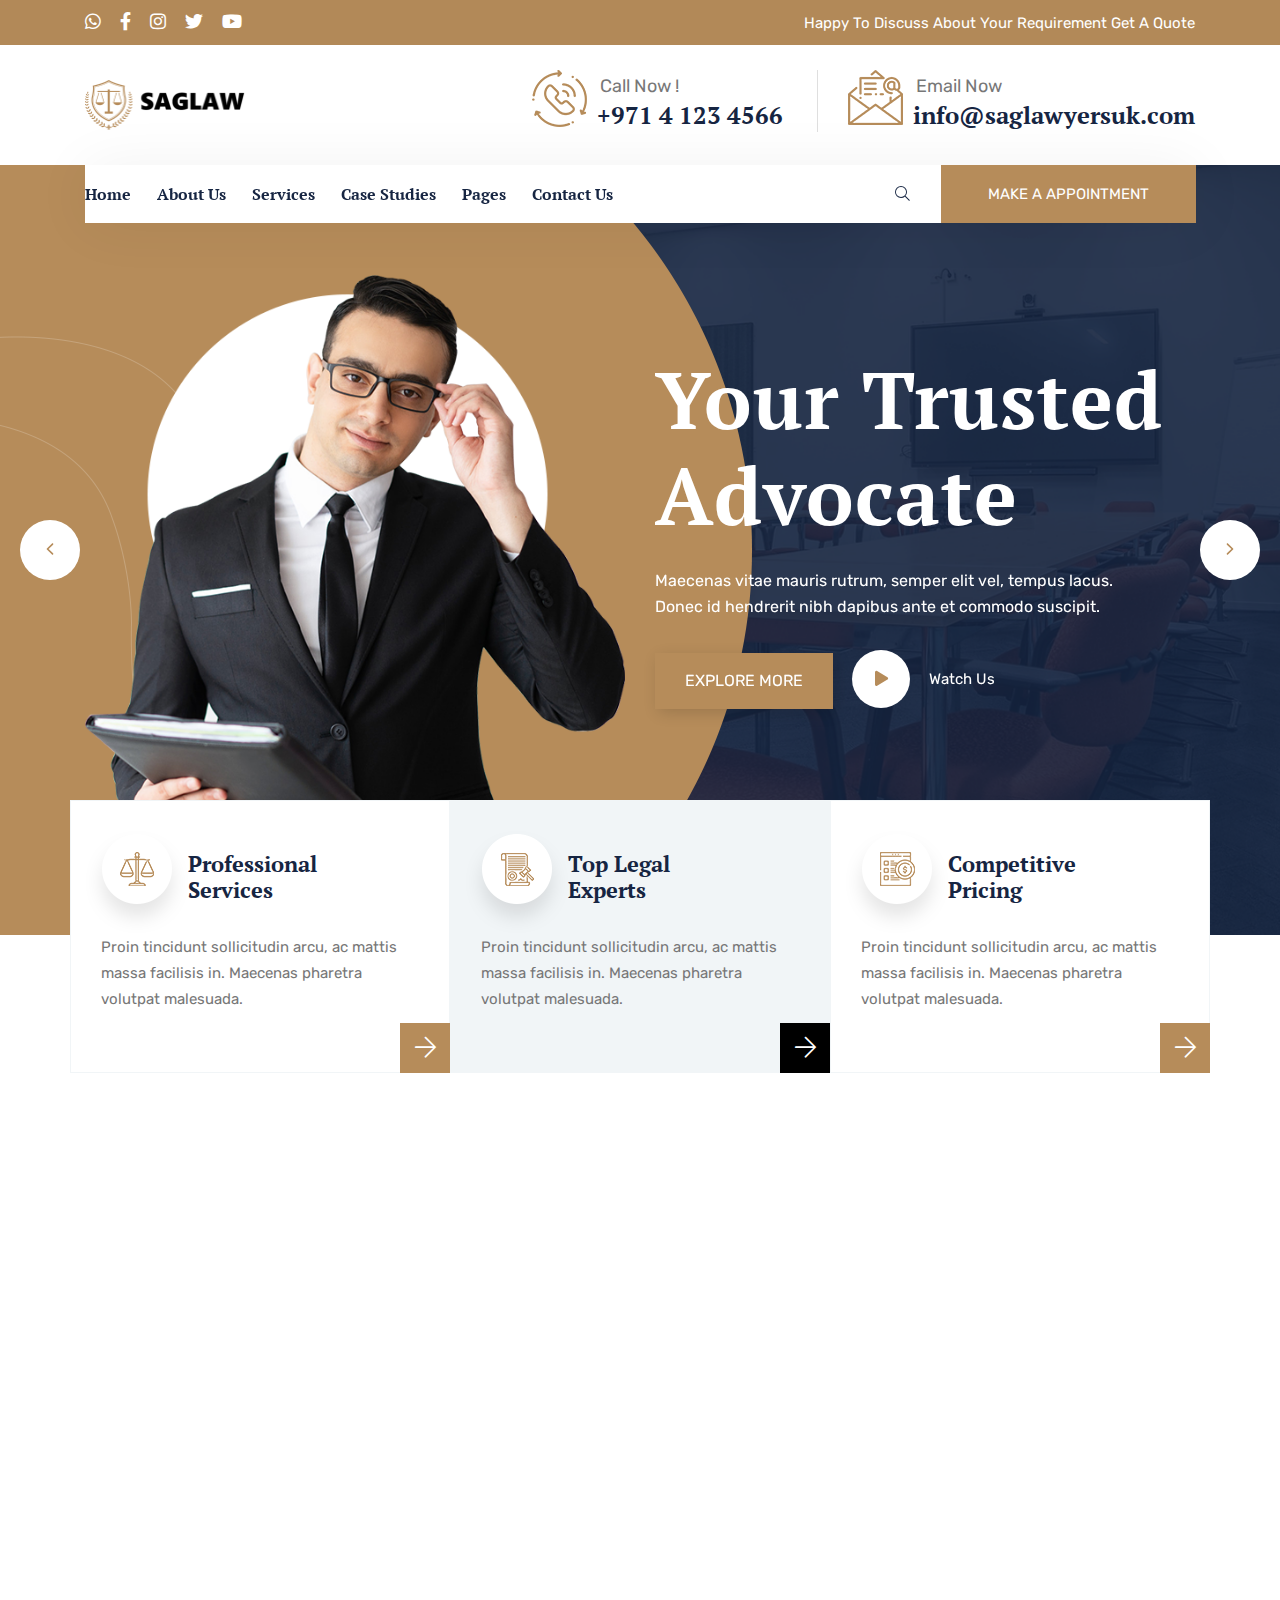
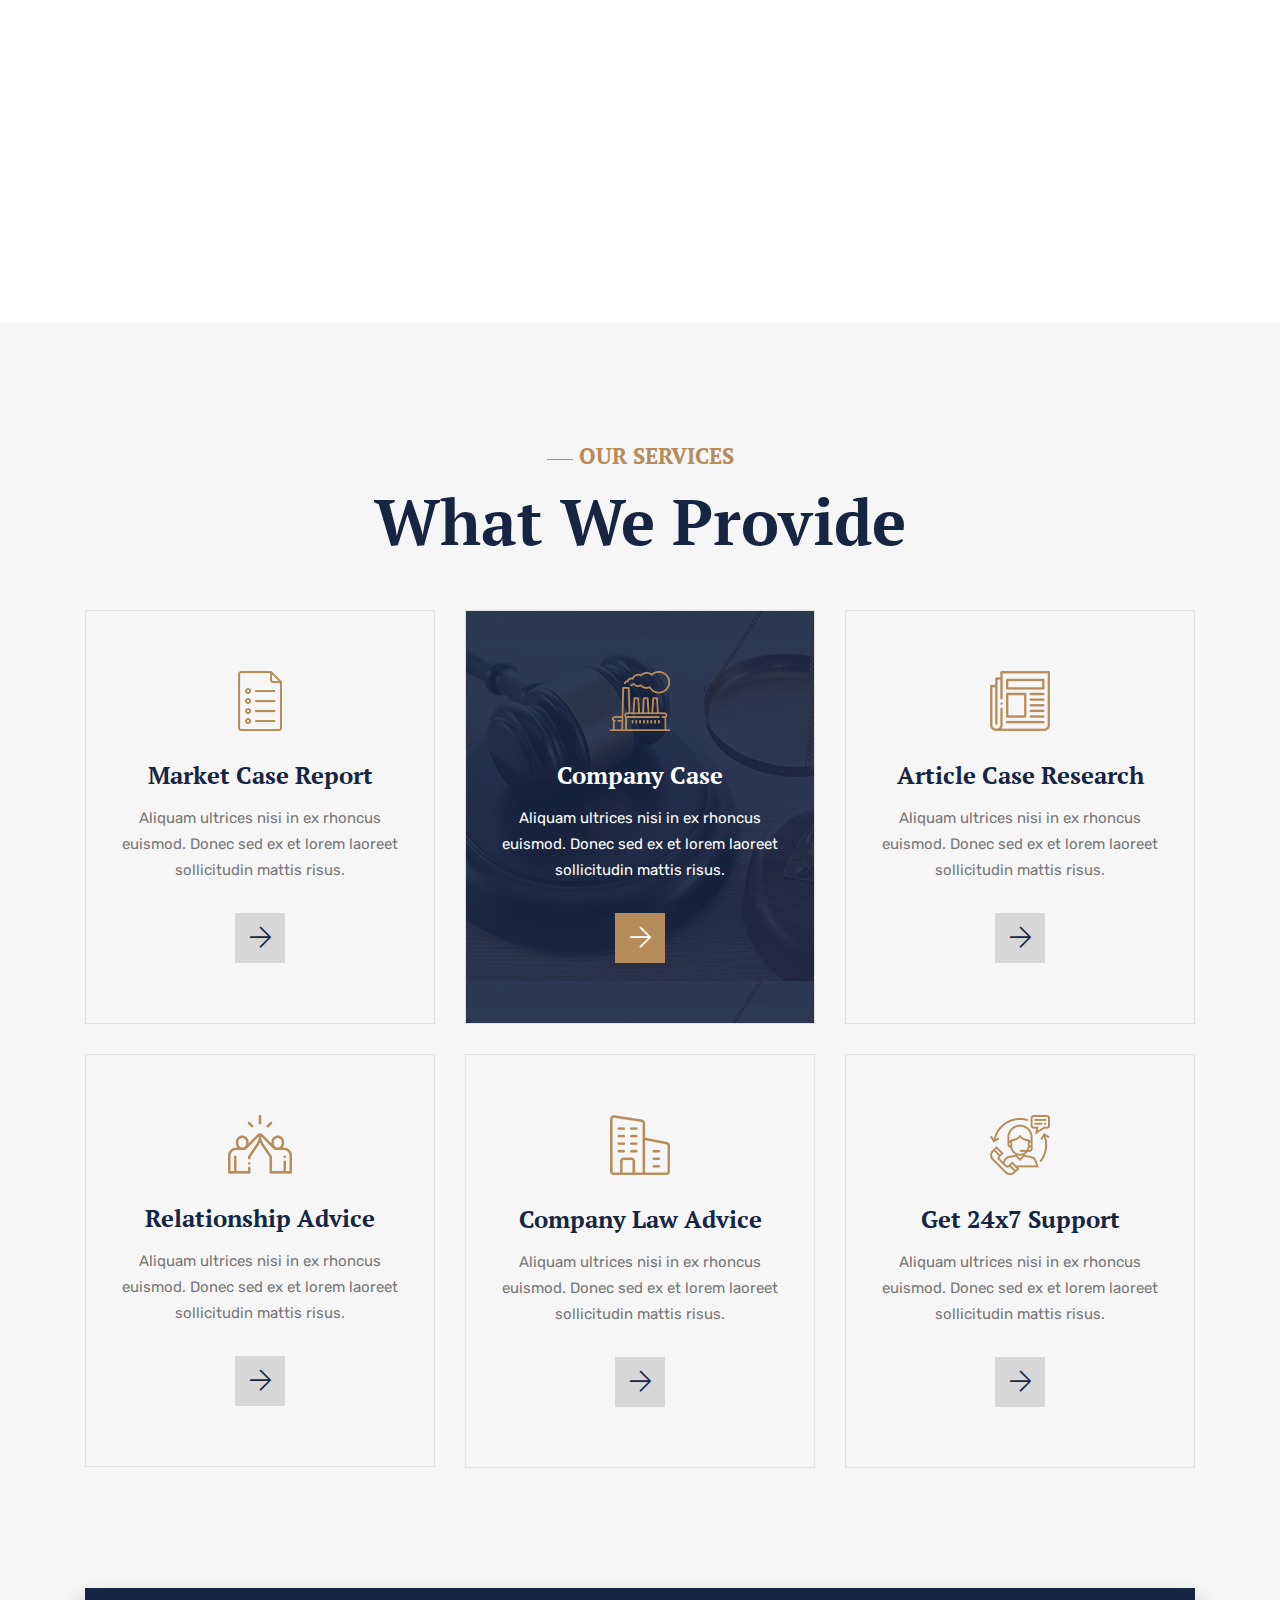
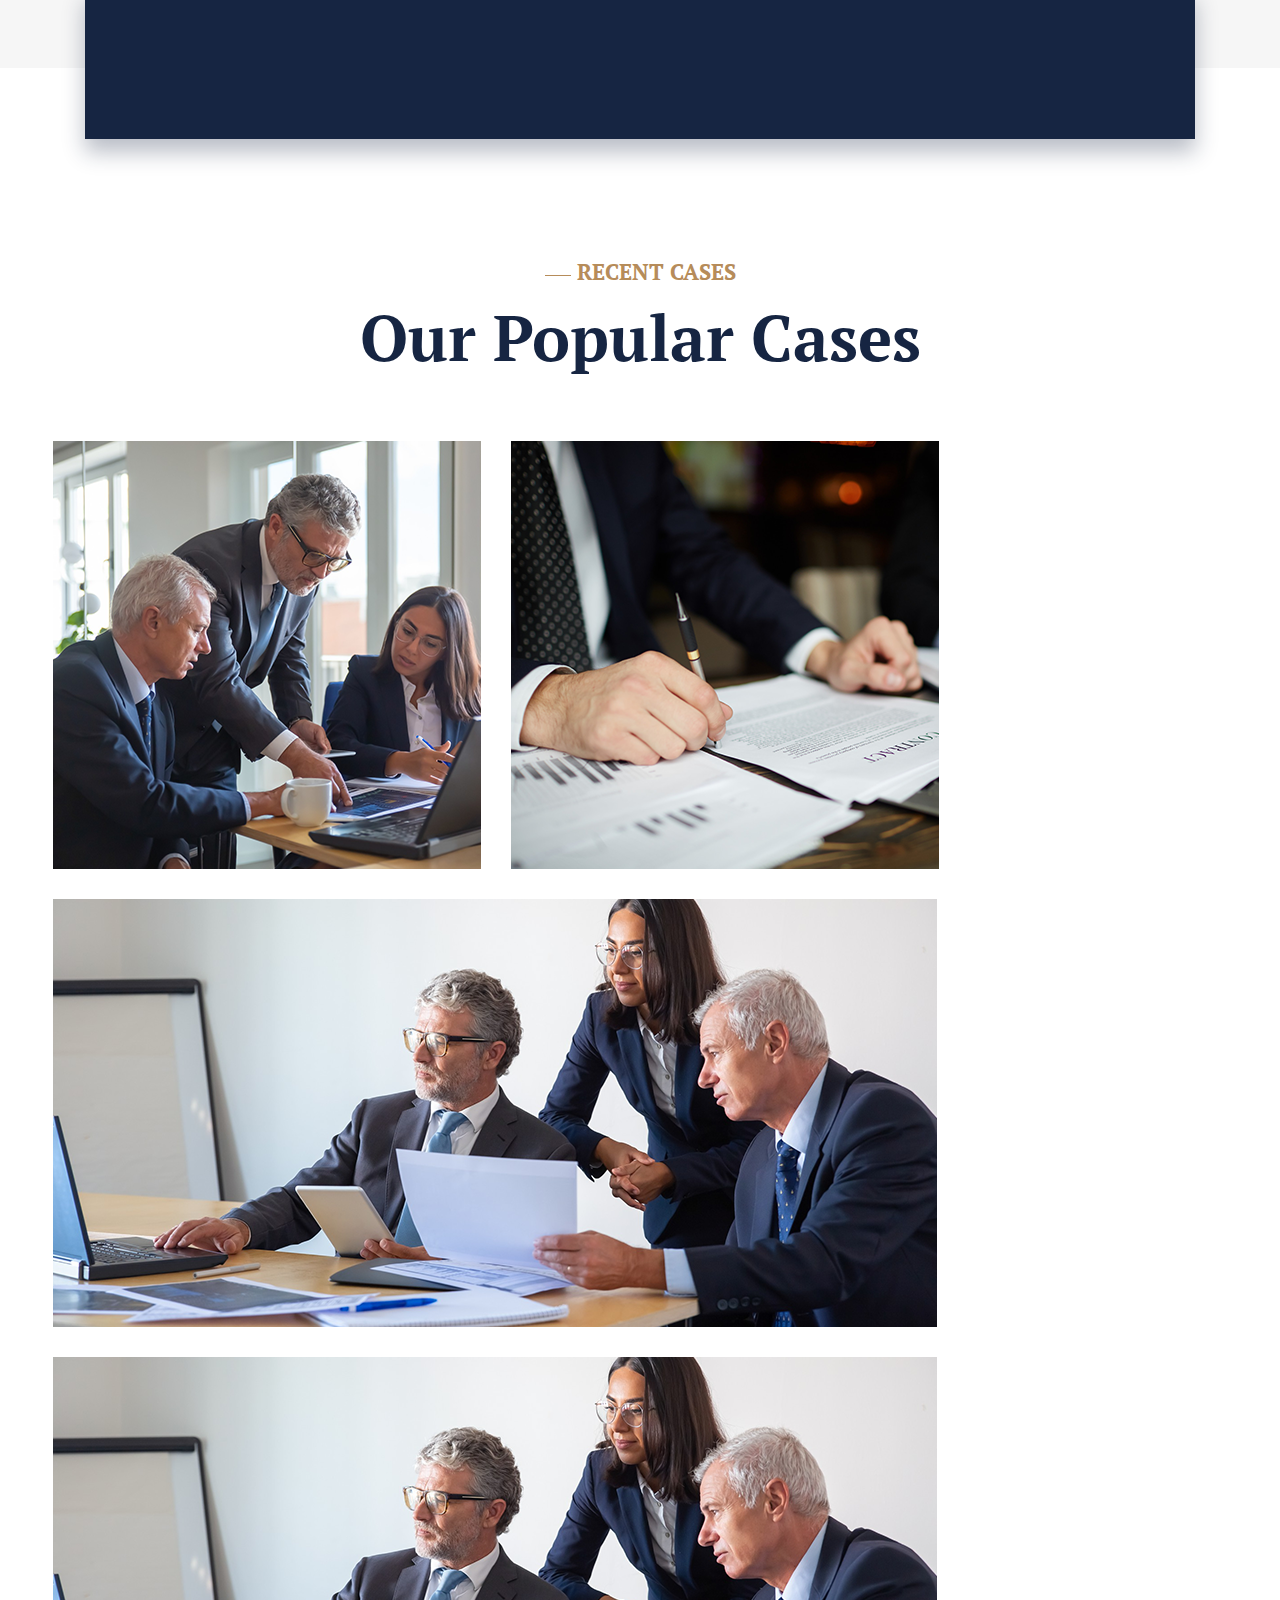
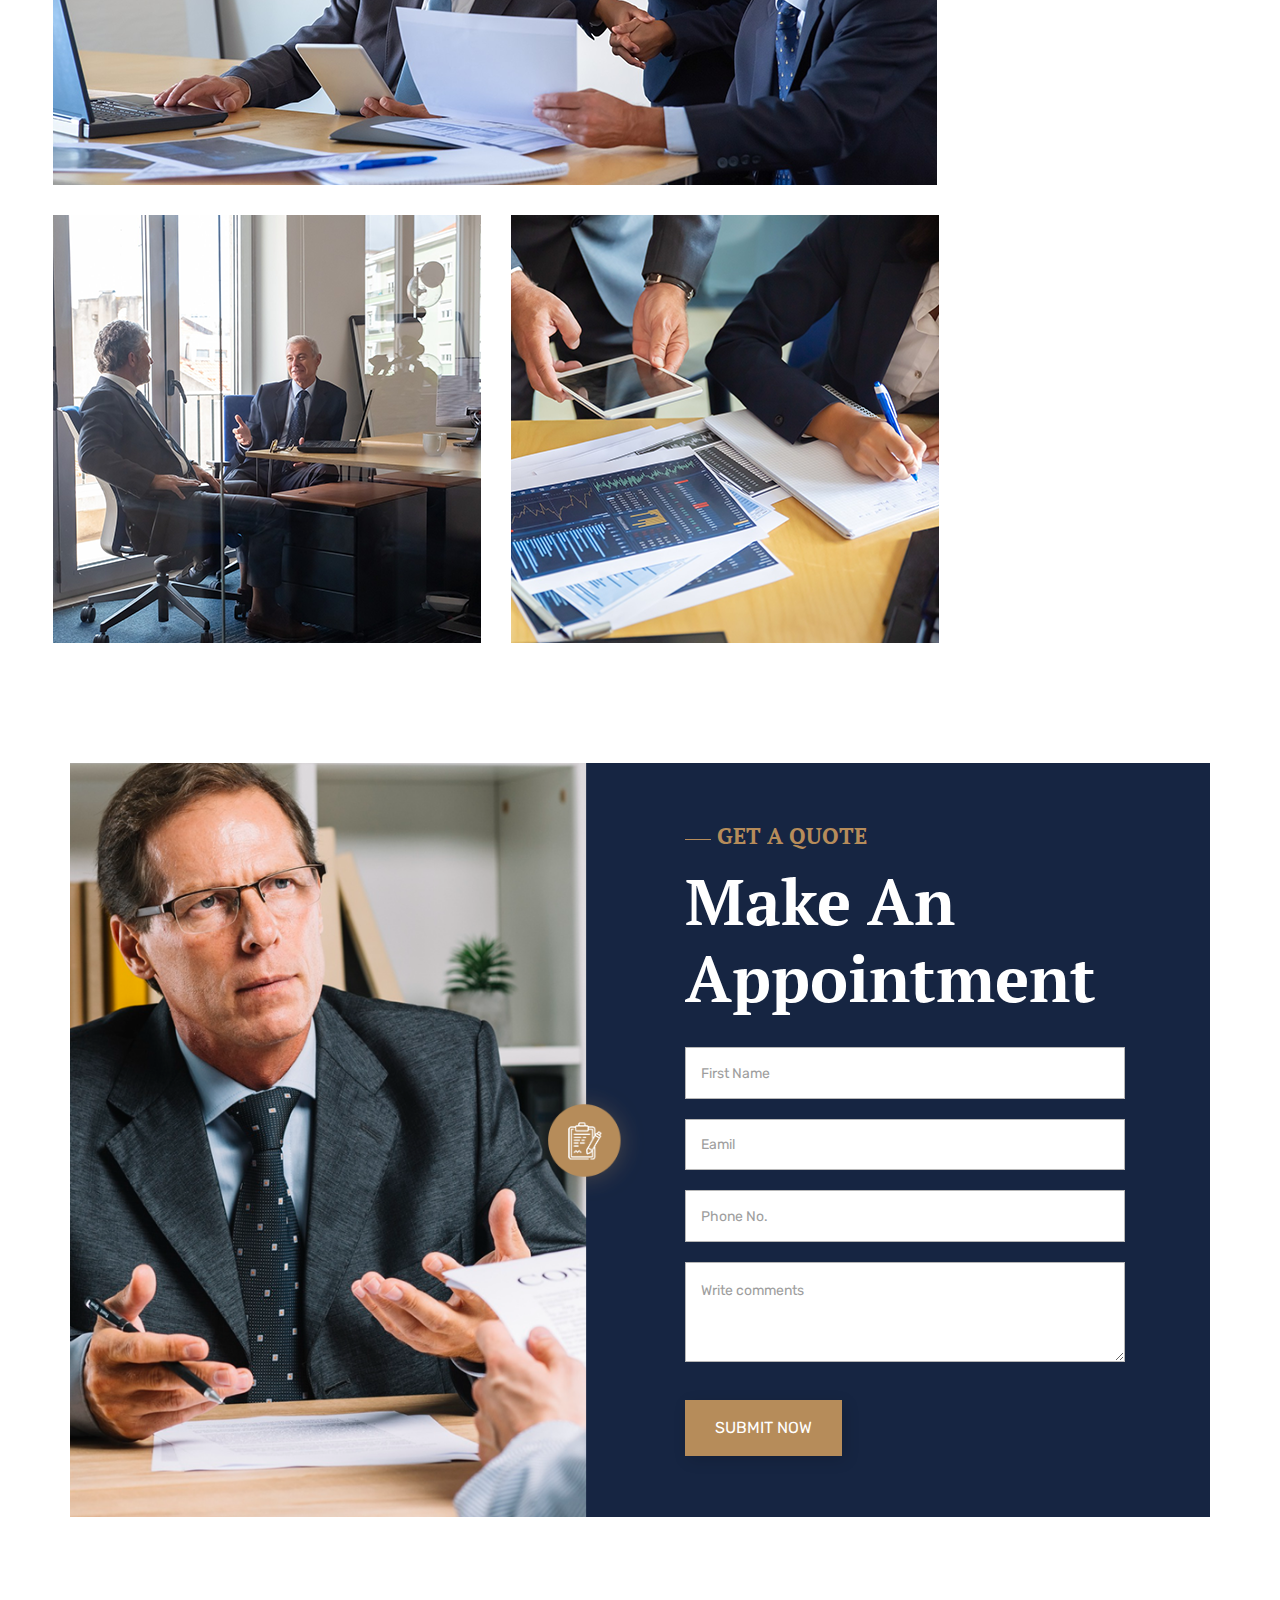
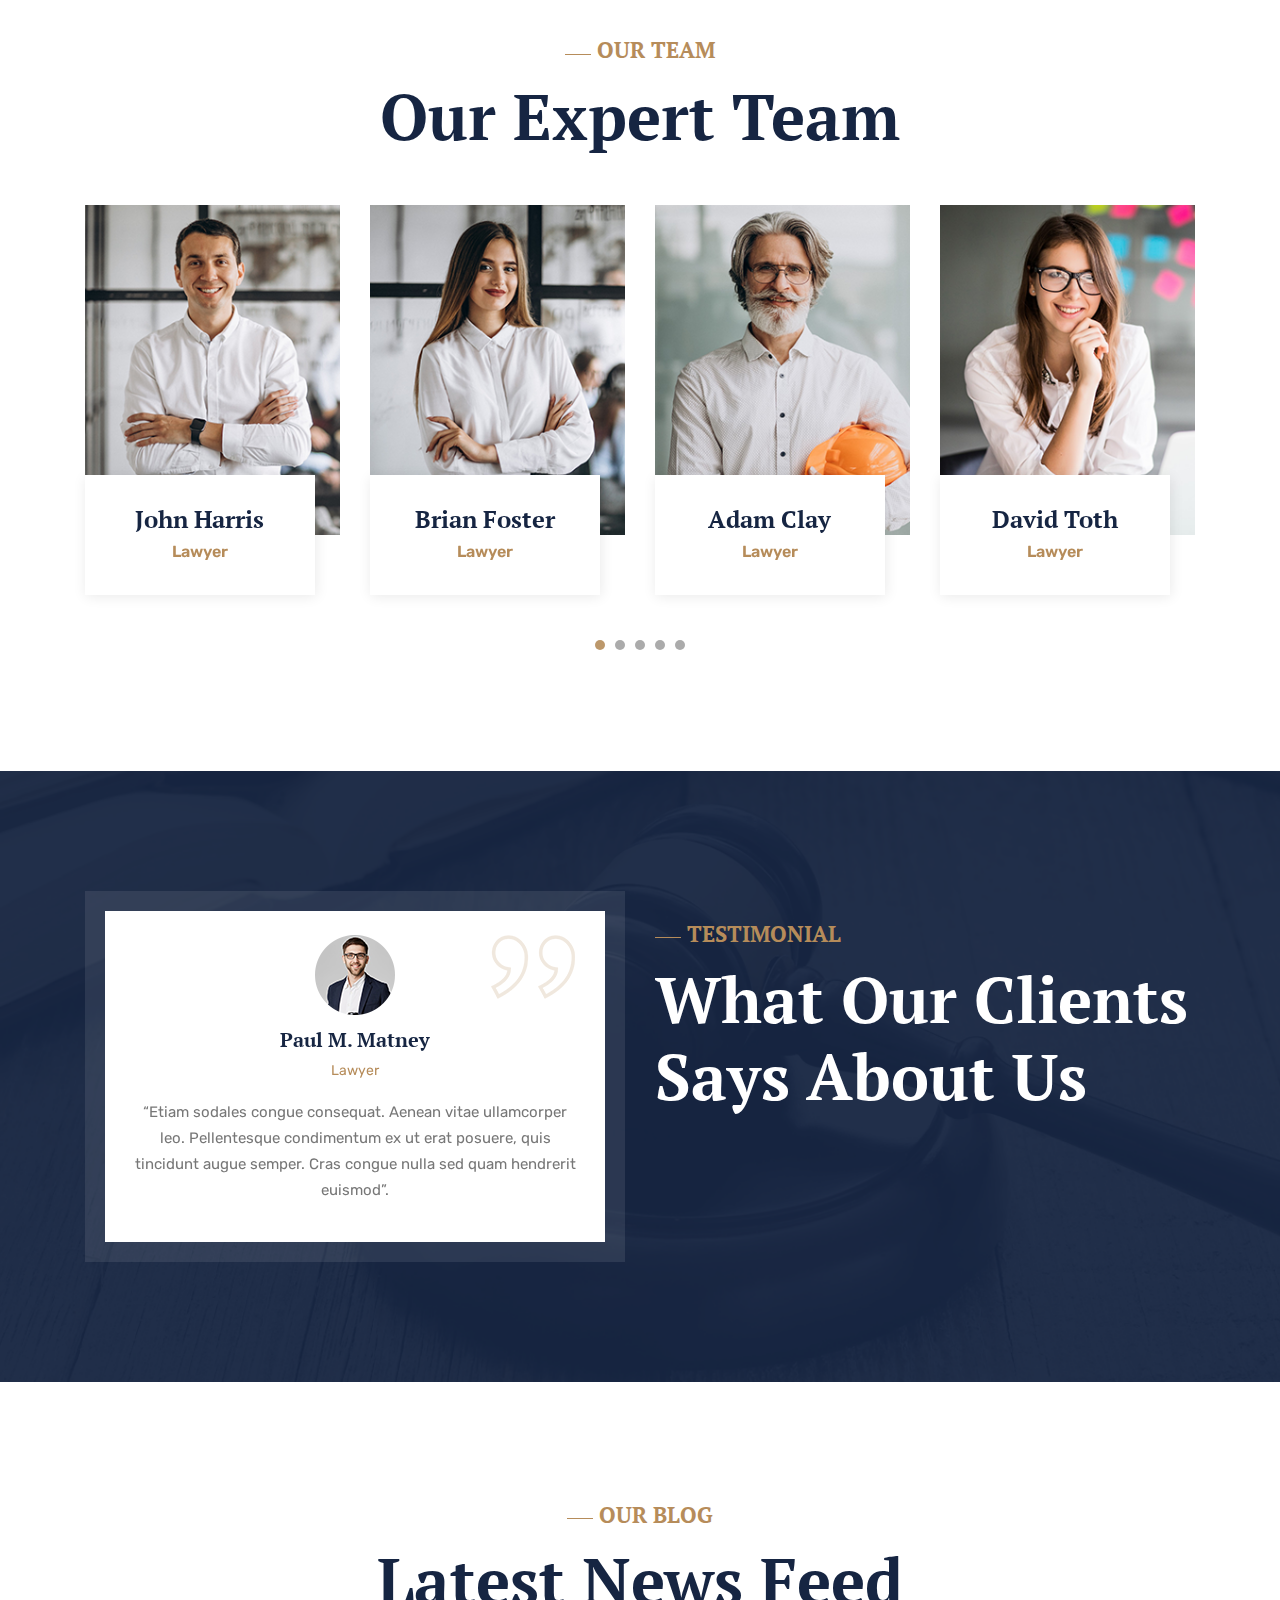
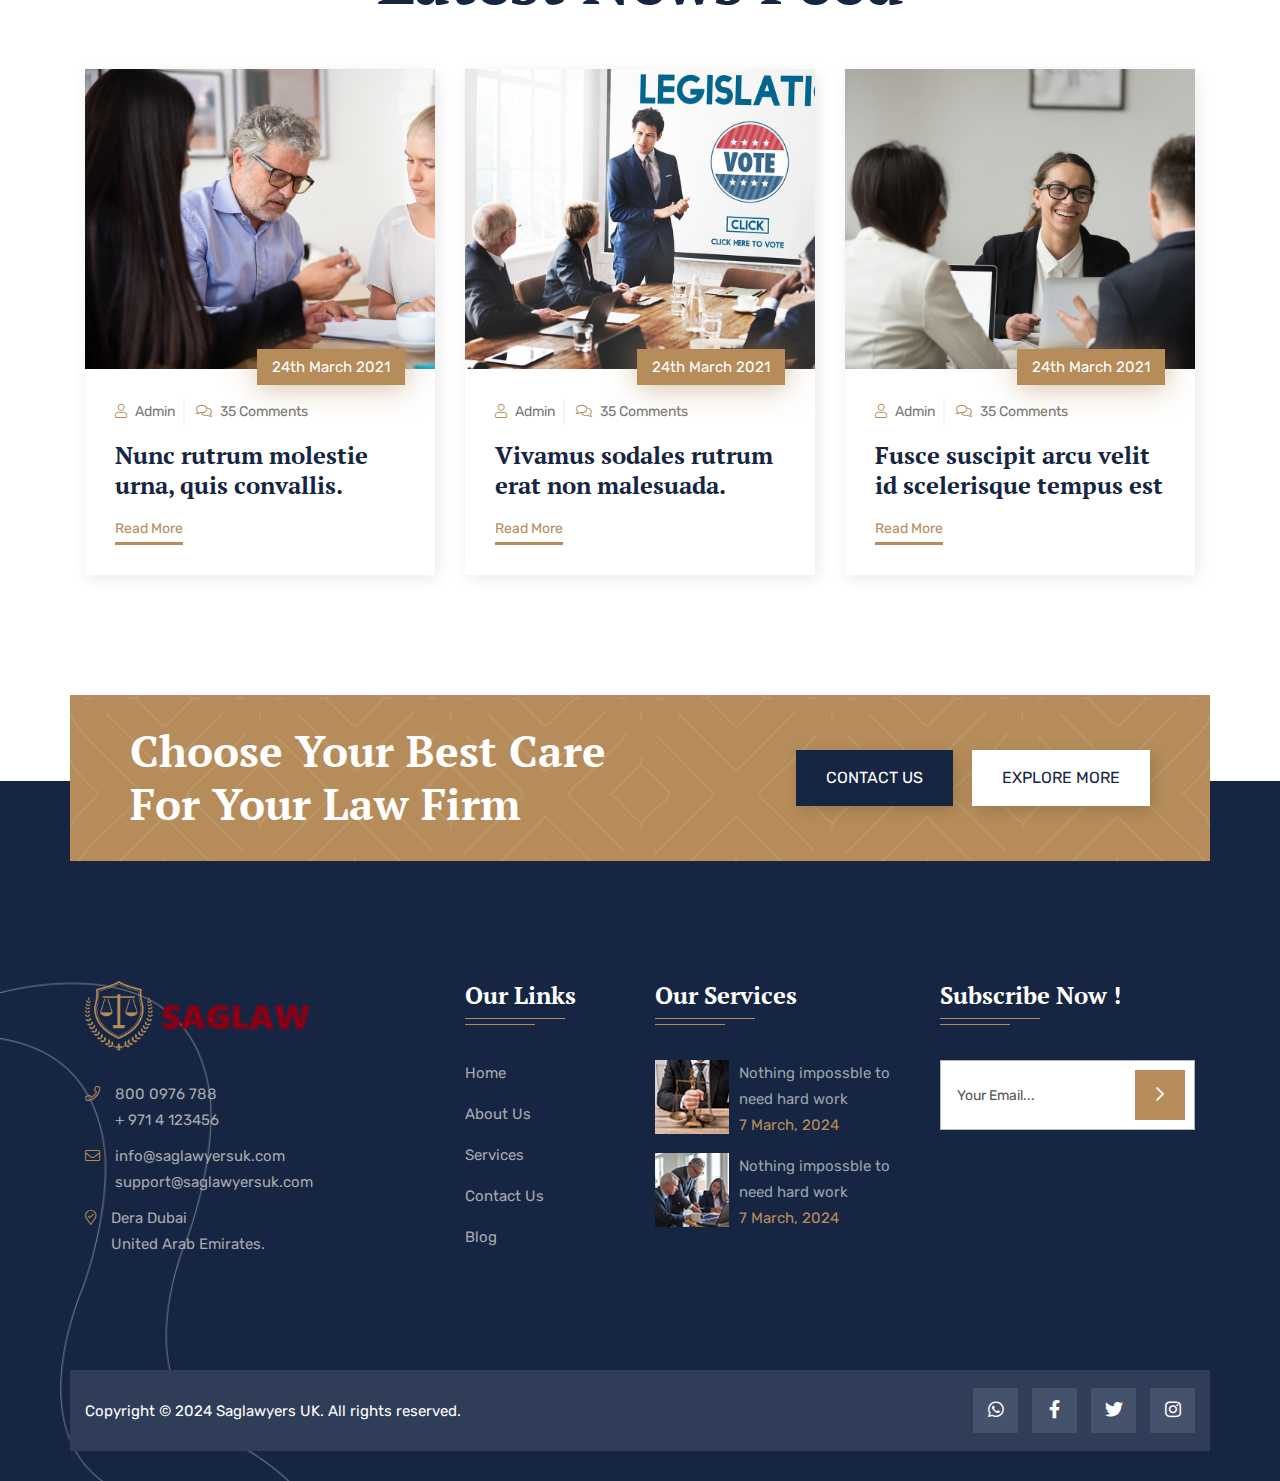
==== commit 996e3d57: "up190920240927" ====
--- a/law/index.html
+++ b/law/index.html
@@ -6,7 +6,7 @@
         <title>SAG LAWYERS UK</title>
         <meta name="description" content="SAG Lawyers UK provides expert legal services specializing in corporate law, litigation, family law, and immigration. Our experienced solicitors offer tailored solutions to meet the unique needs of individuals and businesses. Contact us for professional legal advice and representation across the UK.">
         <meta name="viewport" content="width=device-width, initial-scale=1">
-		<link rel="shortcut icon" type="image/x-icon" href="img/favicon.ico">
+		<link rel="shortcut icon" type="image/x-icon" href="img/logo/sag.png">
         <!-- Place favicon.ico in the root directory -->
 
 		<!-- CSS here -->
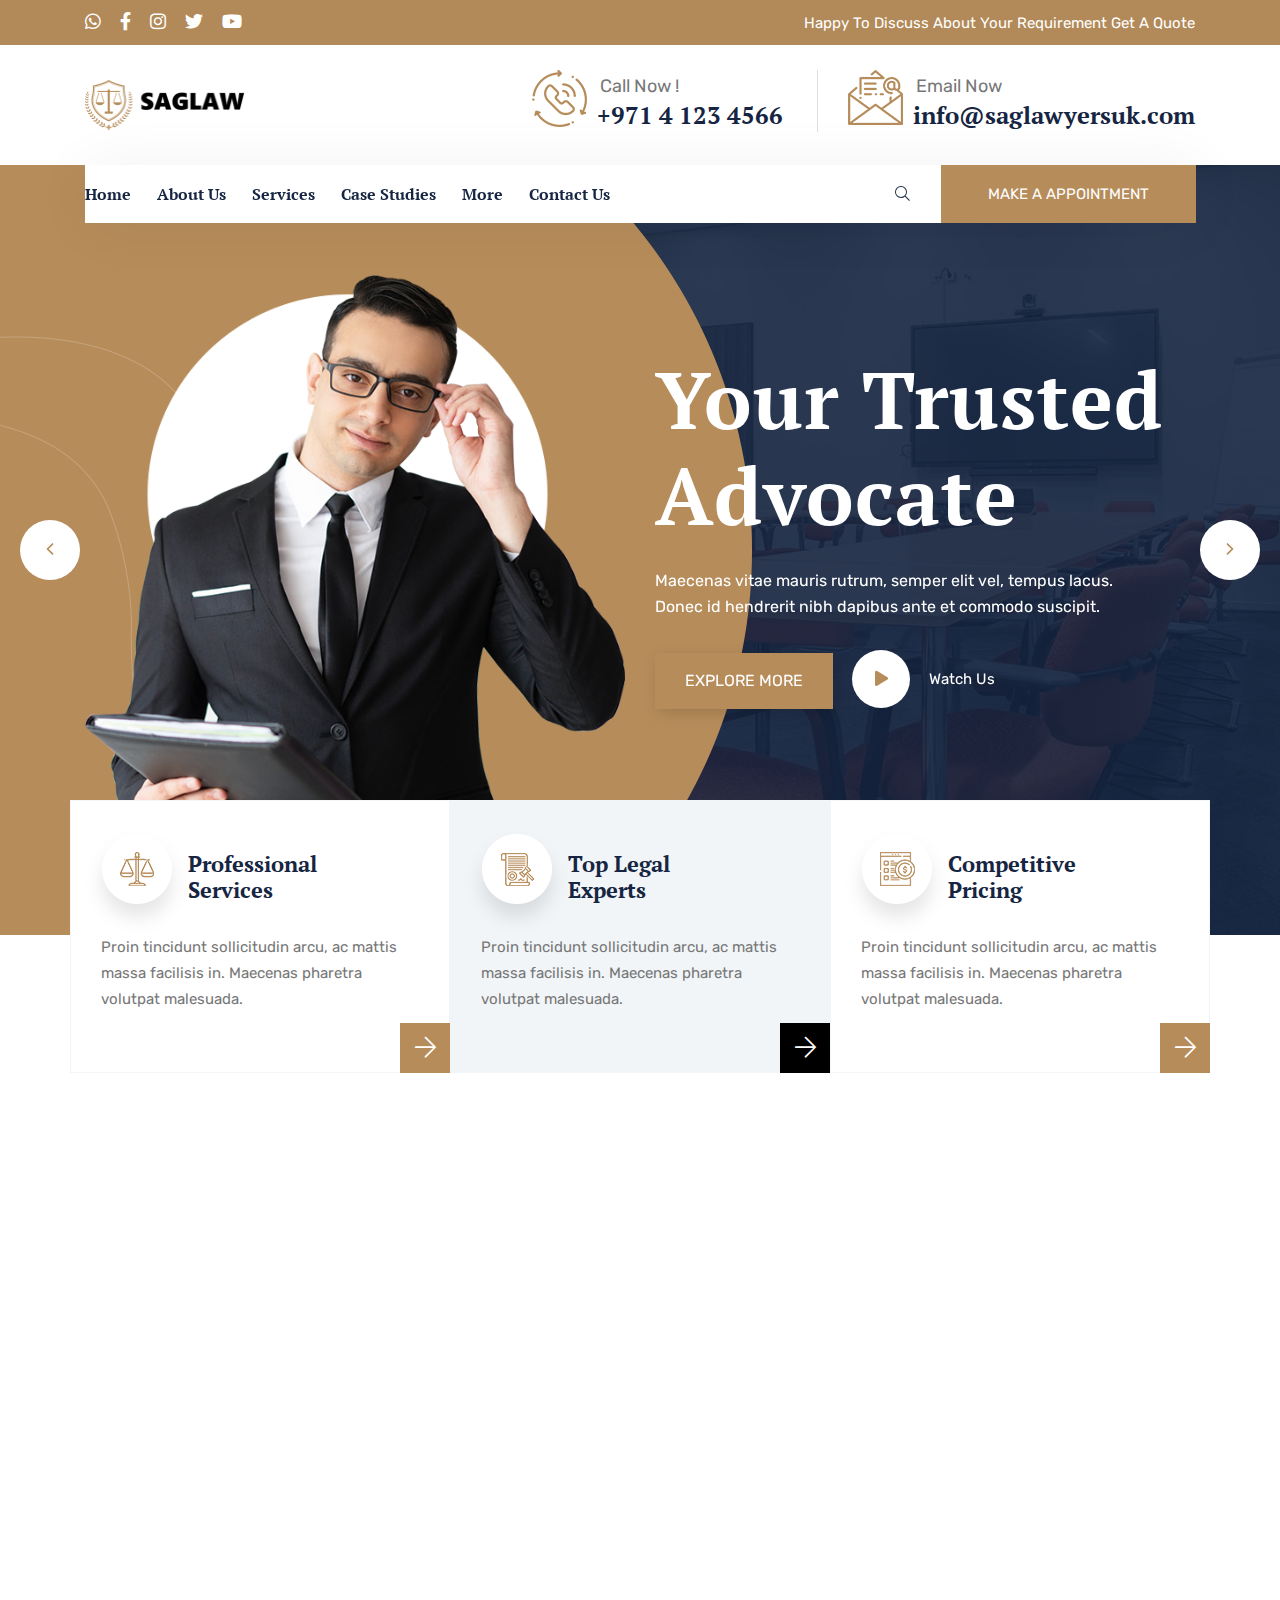
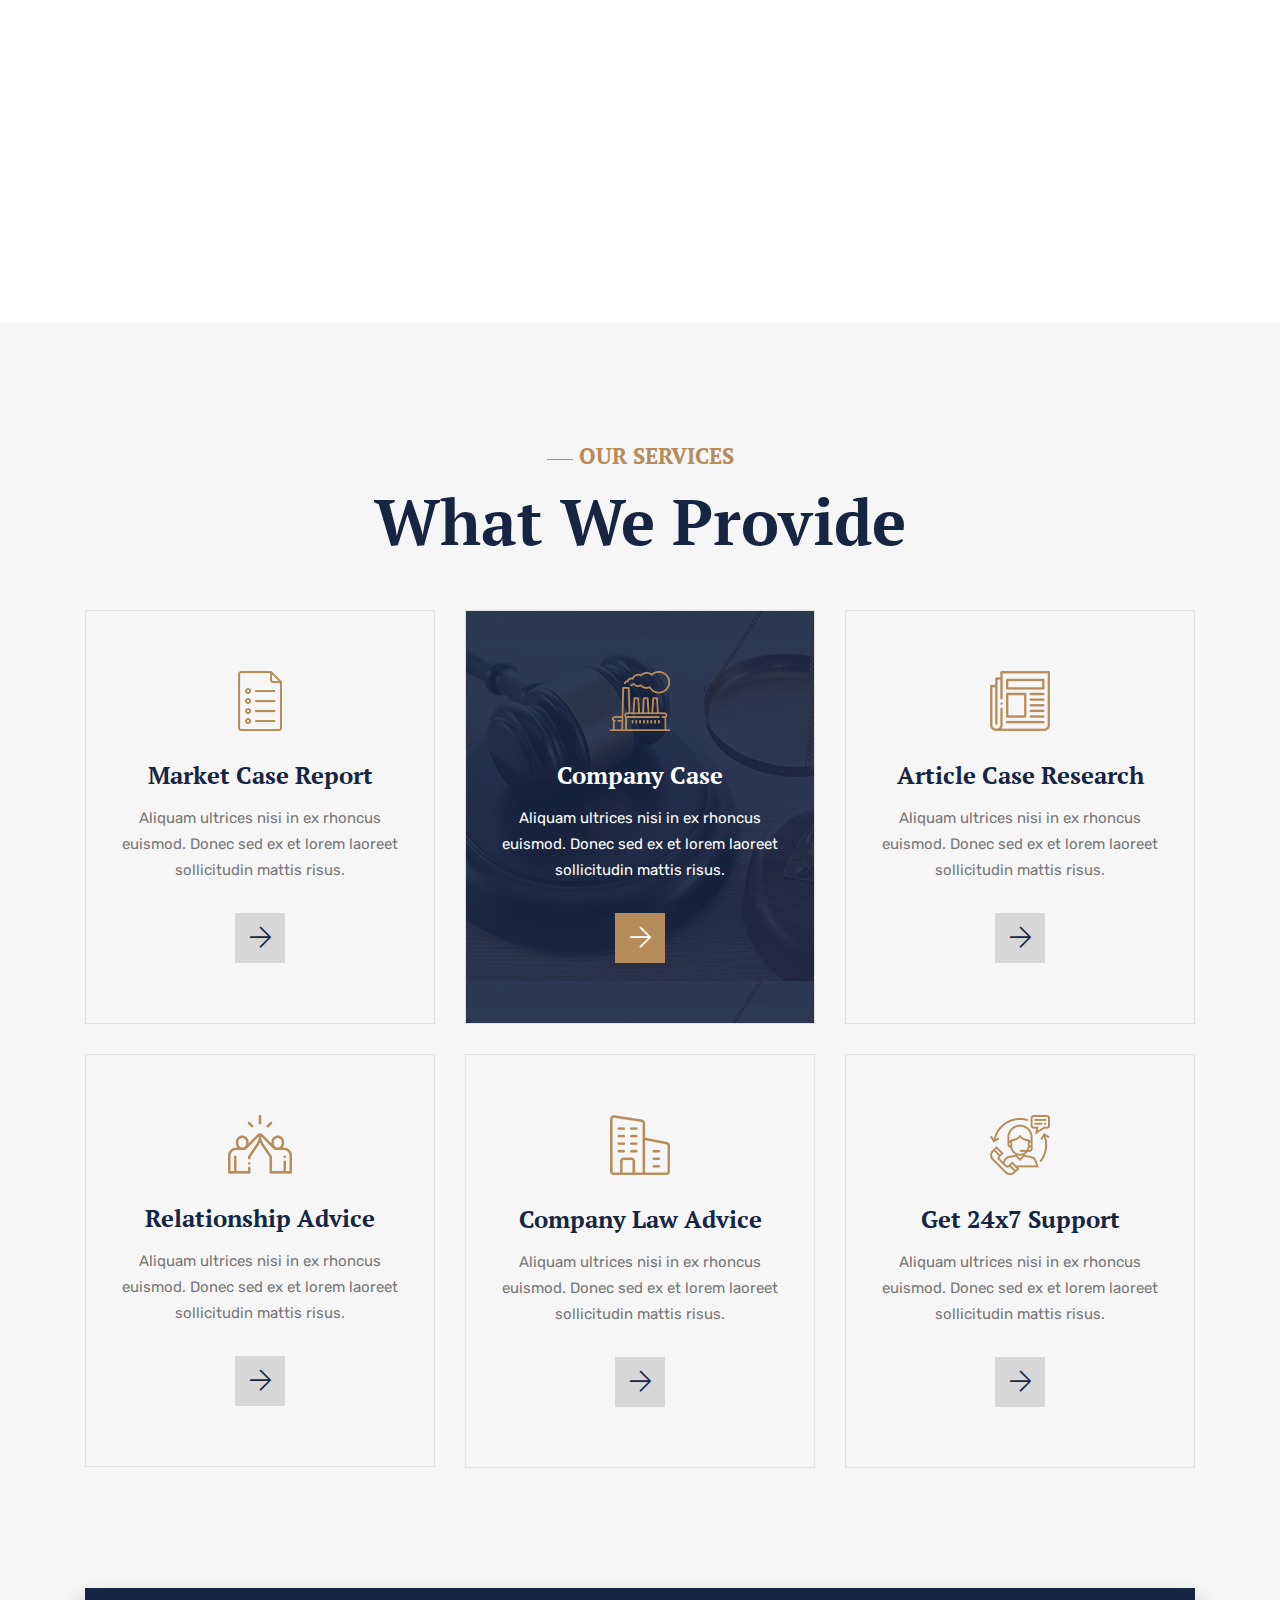
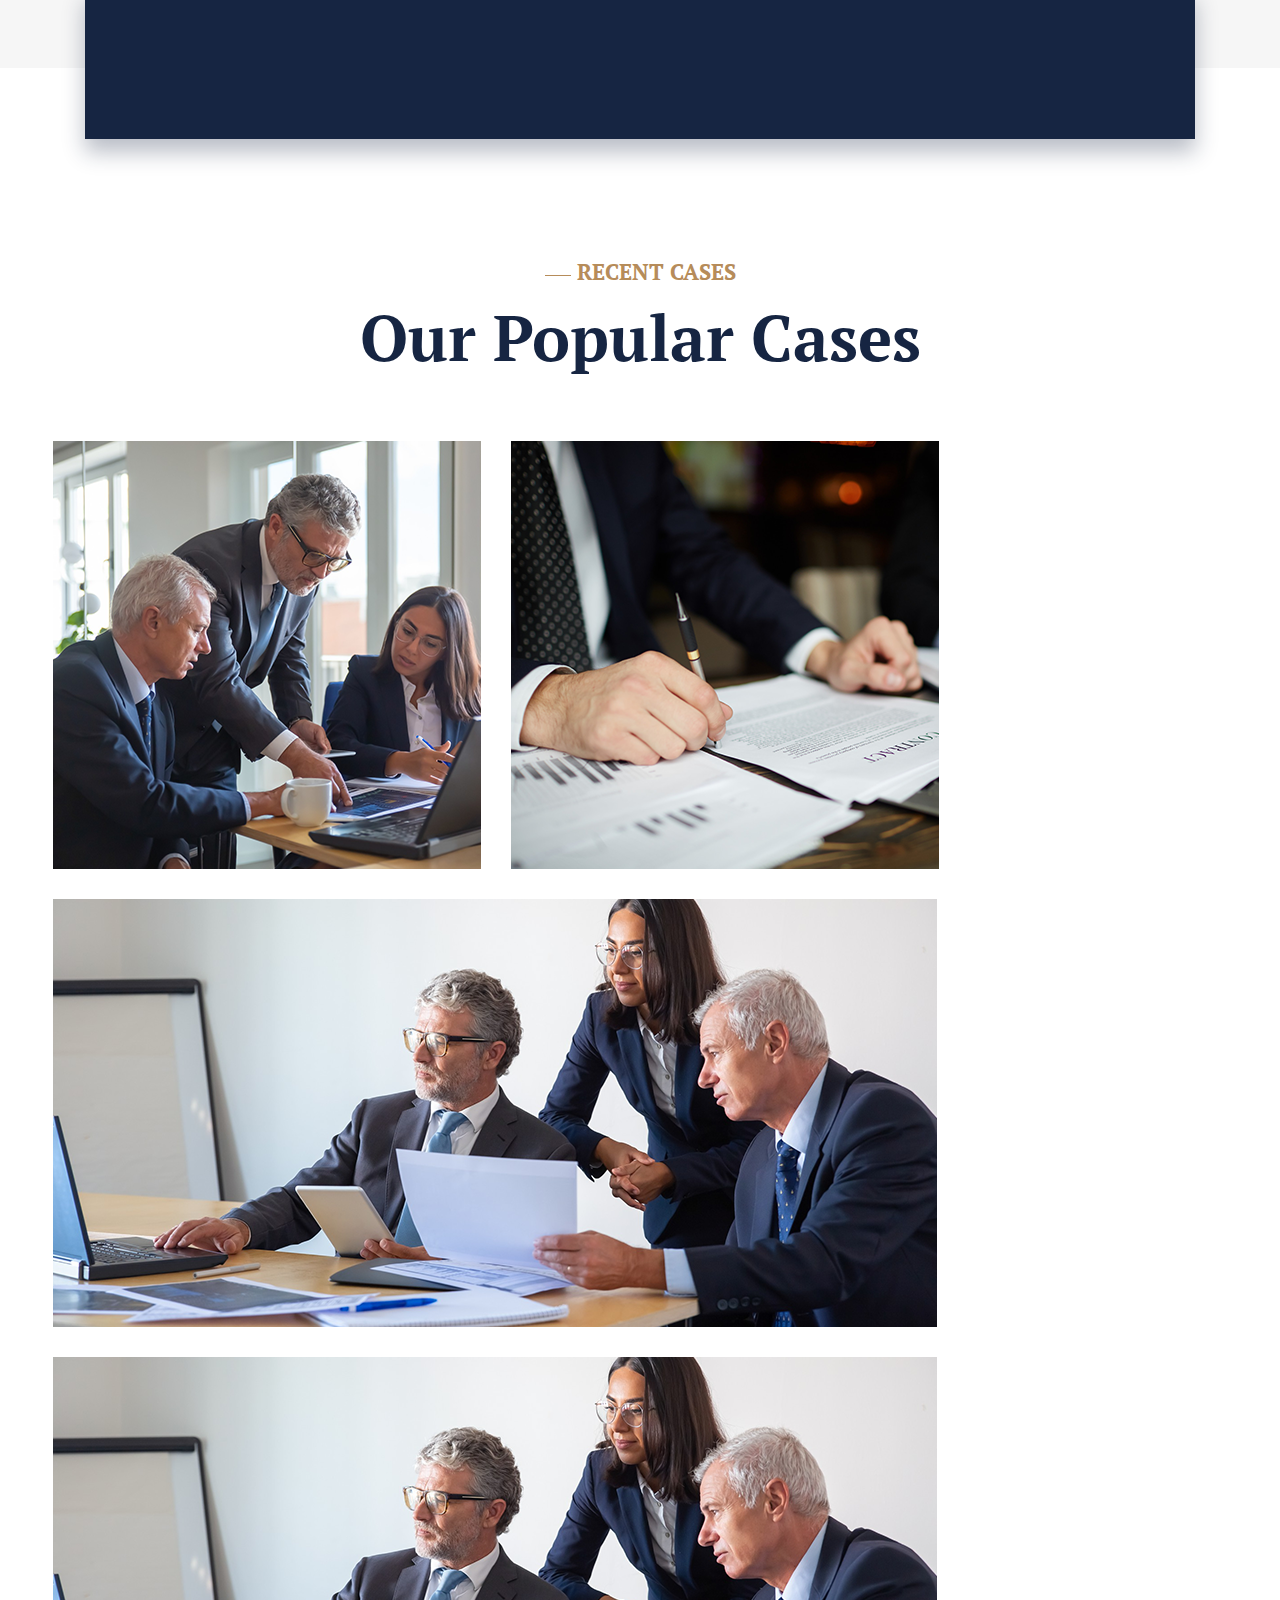
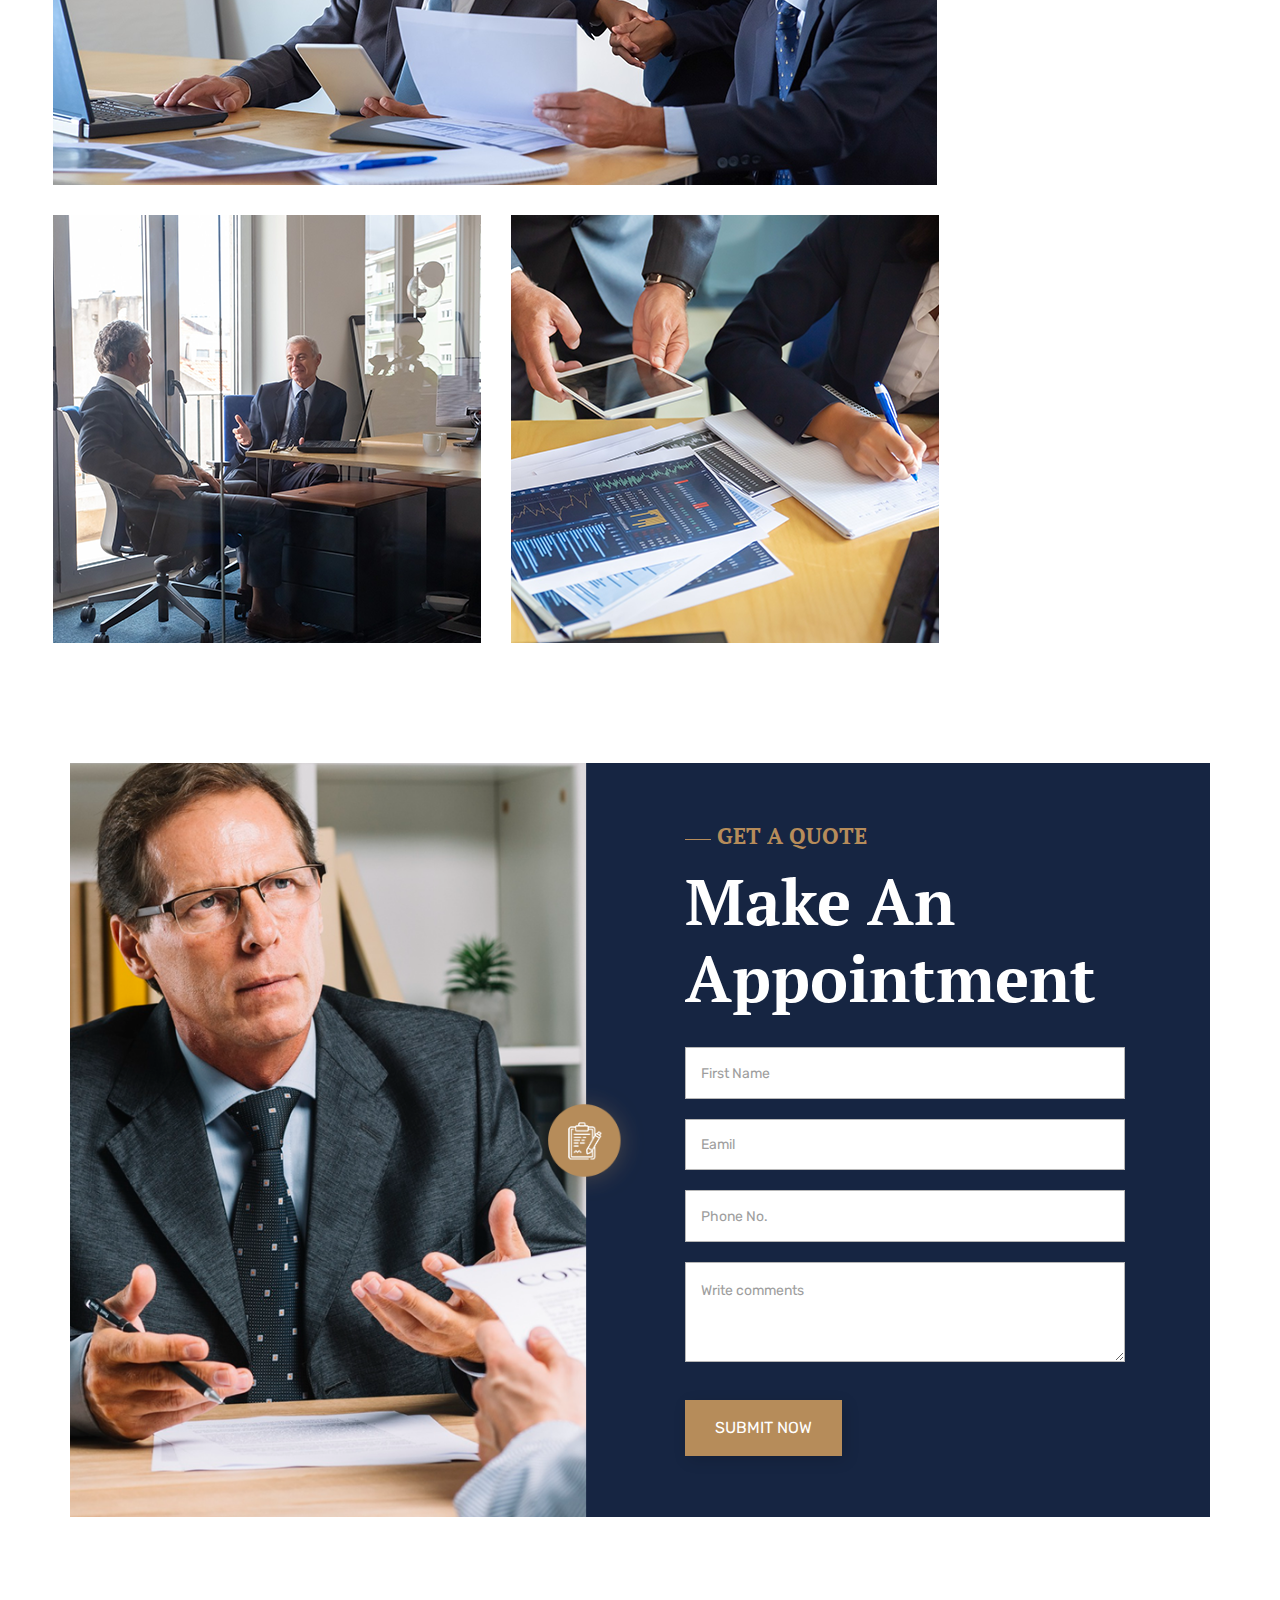
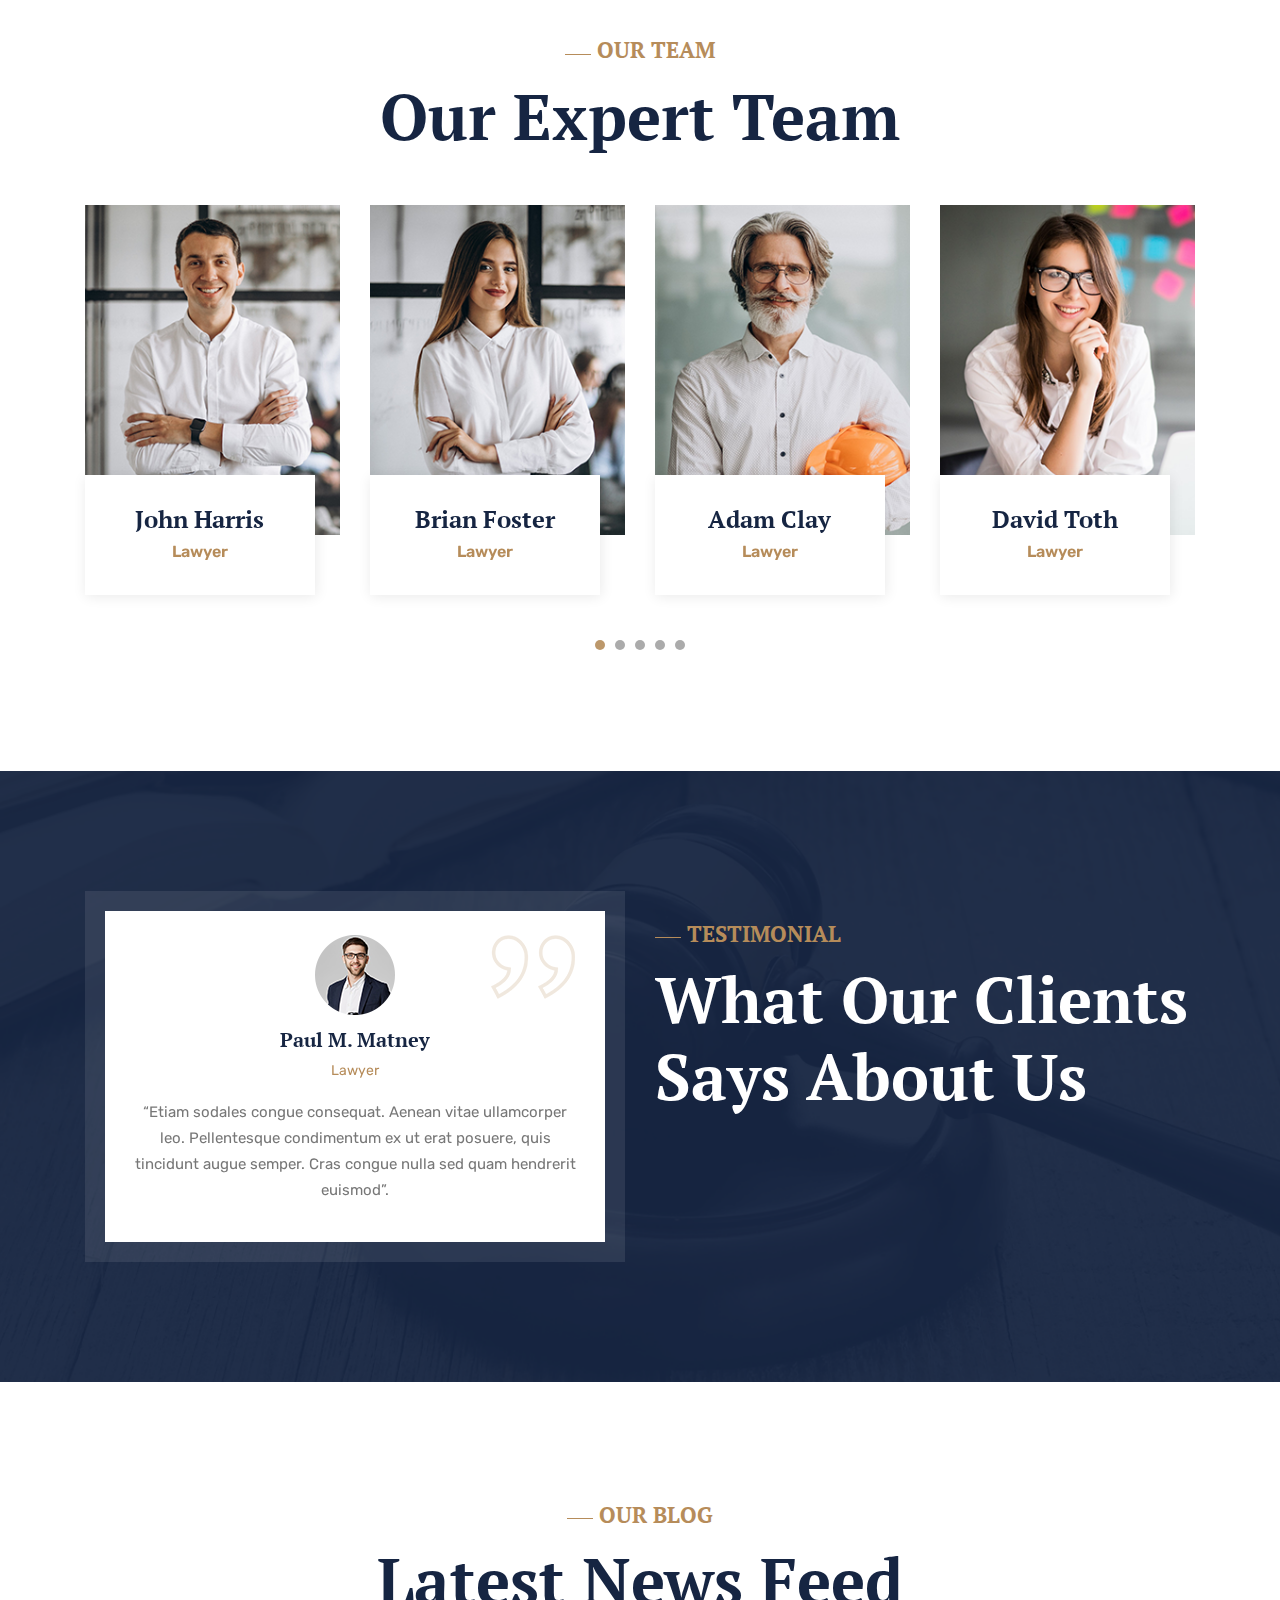
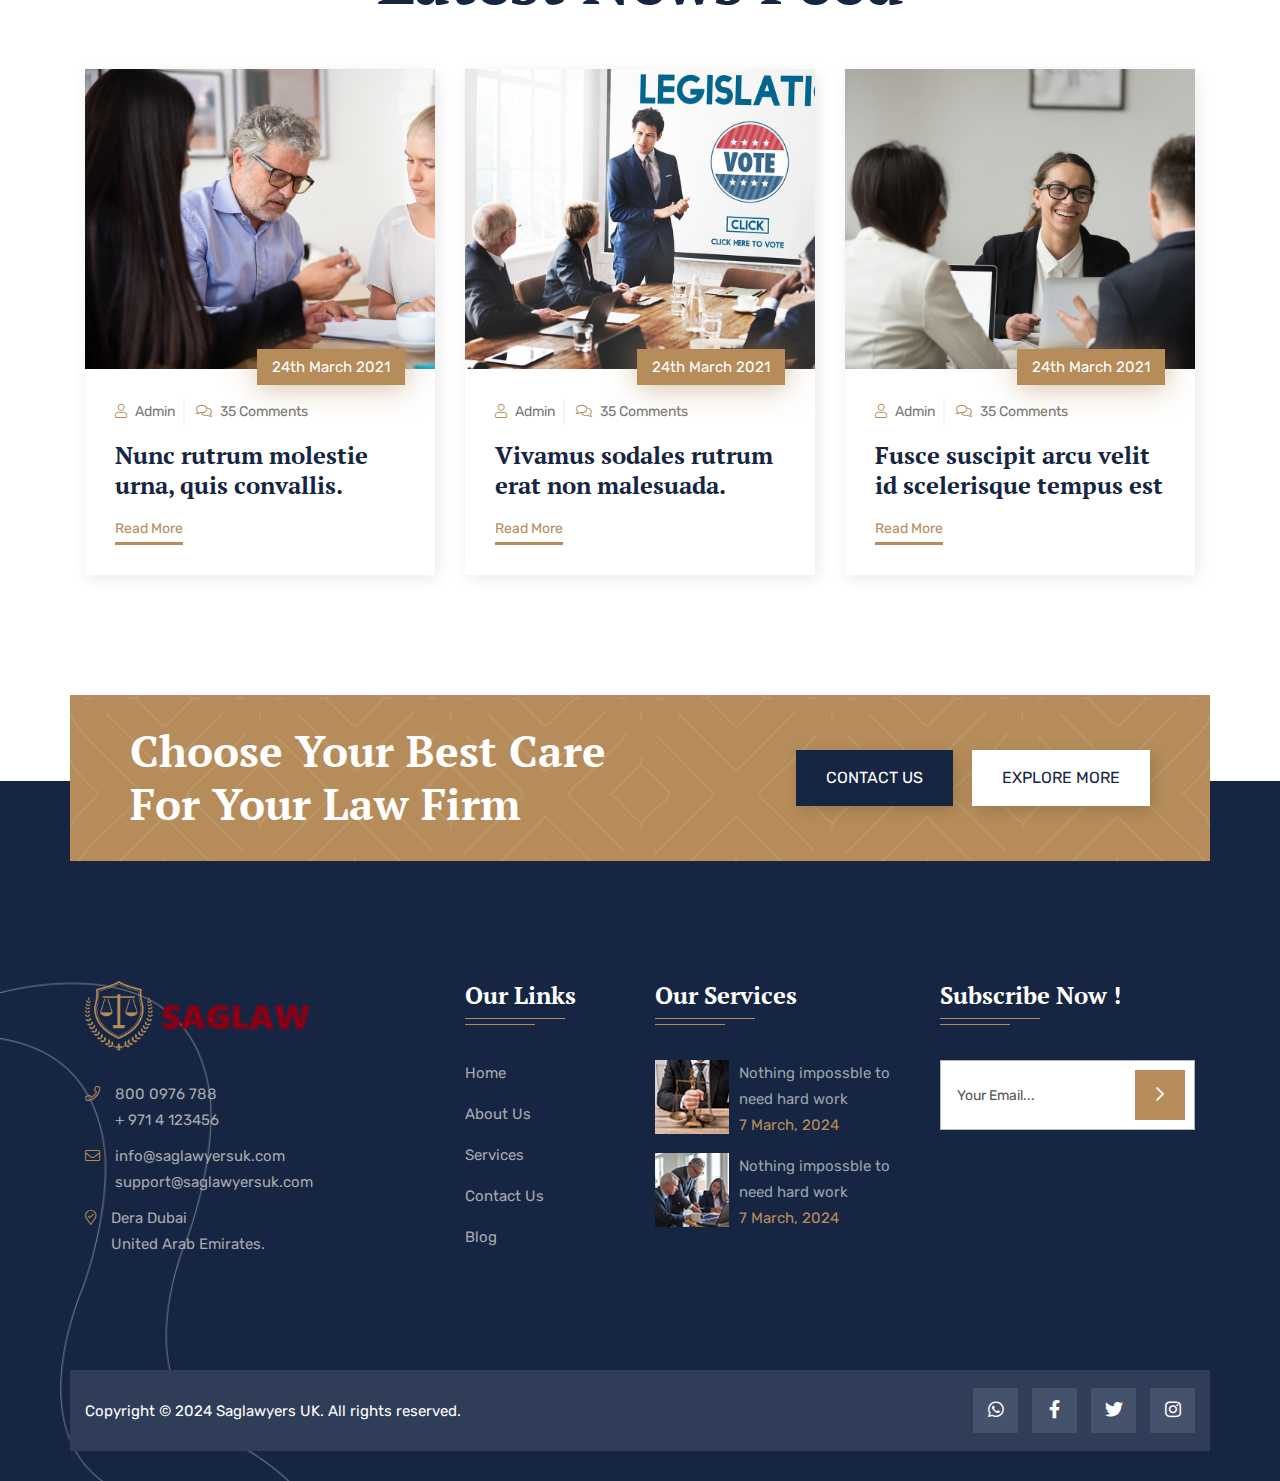
==== commit 6e0b6e0b: "up190920240839" ====
--- a/law/index.html
+++ b/law/index.html
@@ -138,13 +138,14 @@
 												</ul>
                                             </li>
                                              <li><a href="projects.html">Case Studies</a></li>
-                                            <li class="has-sub"><a href="#">Pages</a>
+                                            <li class="has-sub"><a href="#">More</a>
 												<ul>
                                                     <li><a href="pricing.html">Pricing</a></li>
                                                     <li><a href="team.html">Team</a></li>
                                                     <li><a href="faq.html">Faq</a></li>
                                                     <li><a href="blog.html">Blog</a></li>
                                                     <li><a href="blog-details.html">Blog Details</a></li>
+                                                    <li><a href="career.html">Career</a></li>
                                                 </ul>
 											</li>
                                             <li><a href="contact.html">Contact Us</a></li>
@@ -156,7 +157,7 @@
                               <a href="#" data-toggle="modal" data-target=".popup1"><i class="fal fa-search"></i></a>
                             </div>
                             <div class="col-xl-3 col-lg-3 text-right d-none d-lg-block">
-                              <a href="contact.html" class="top-btn">Make A Appointment</a>
+                              <a href="appointment.html" class="top-btn">Make A Appointment</a>
                             </div>
                           
                             
